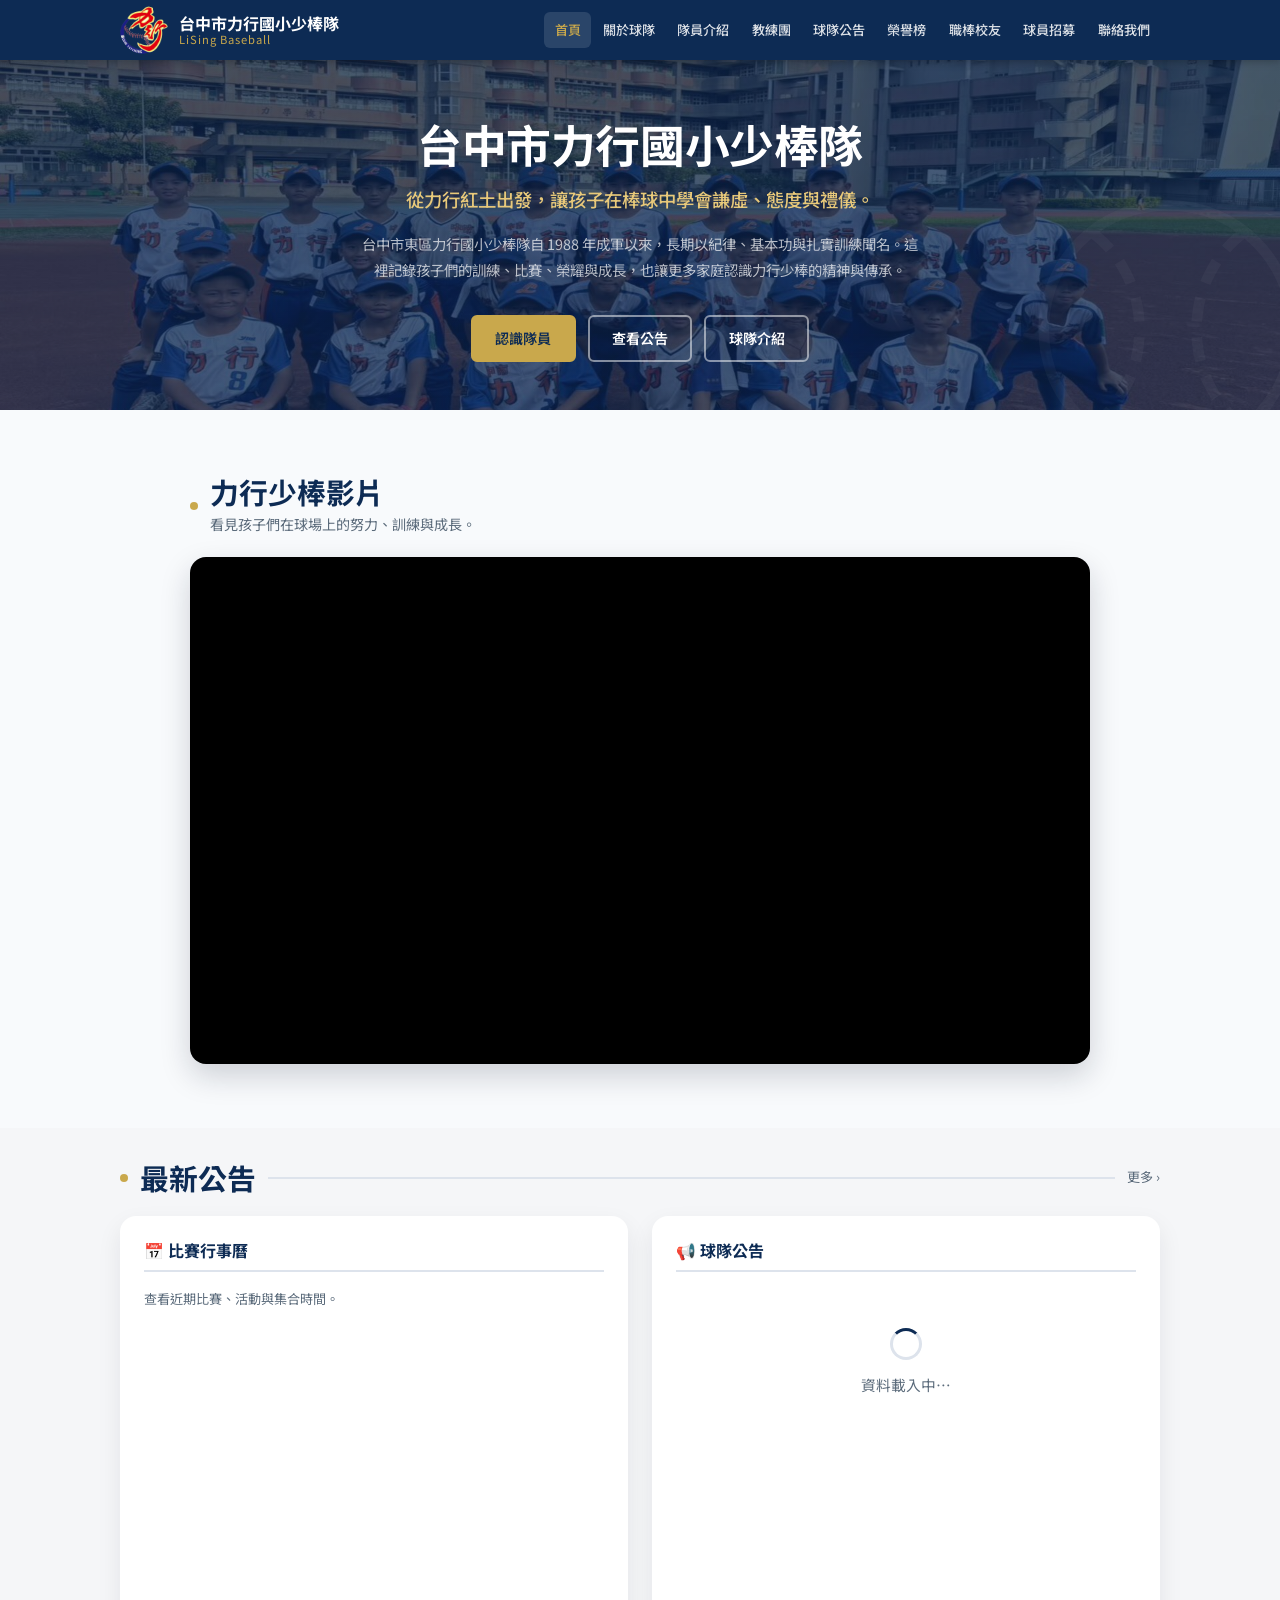
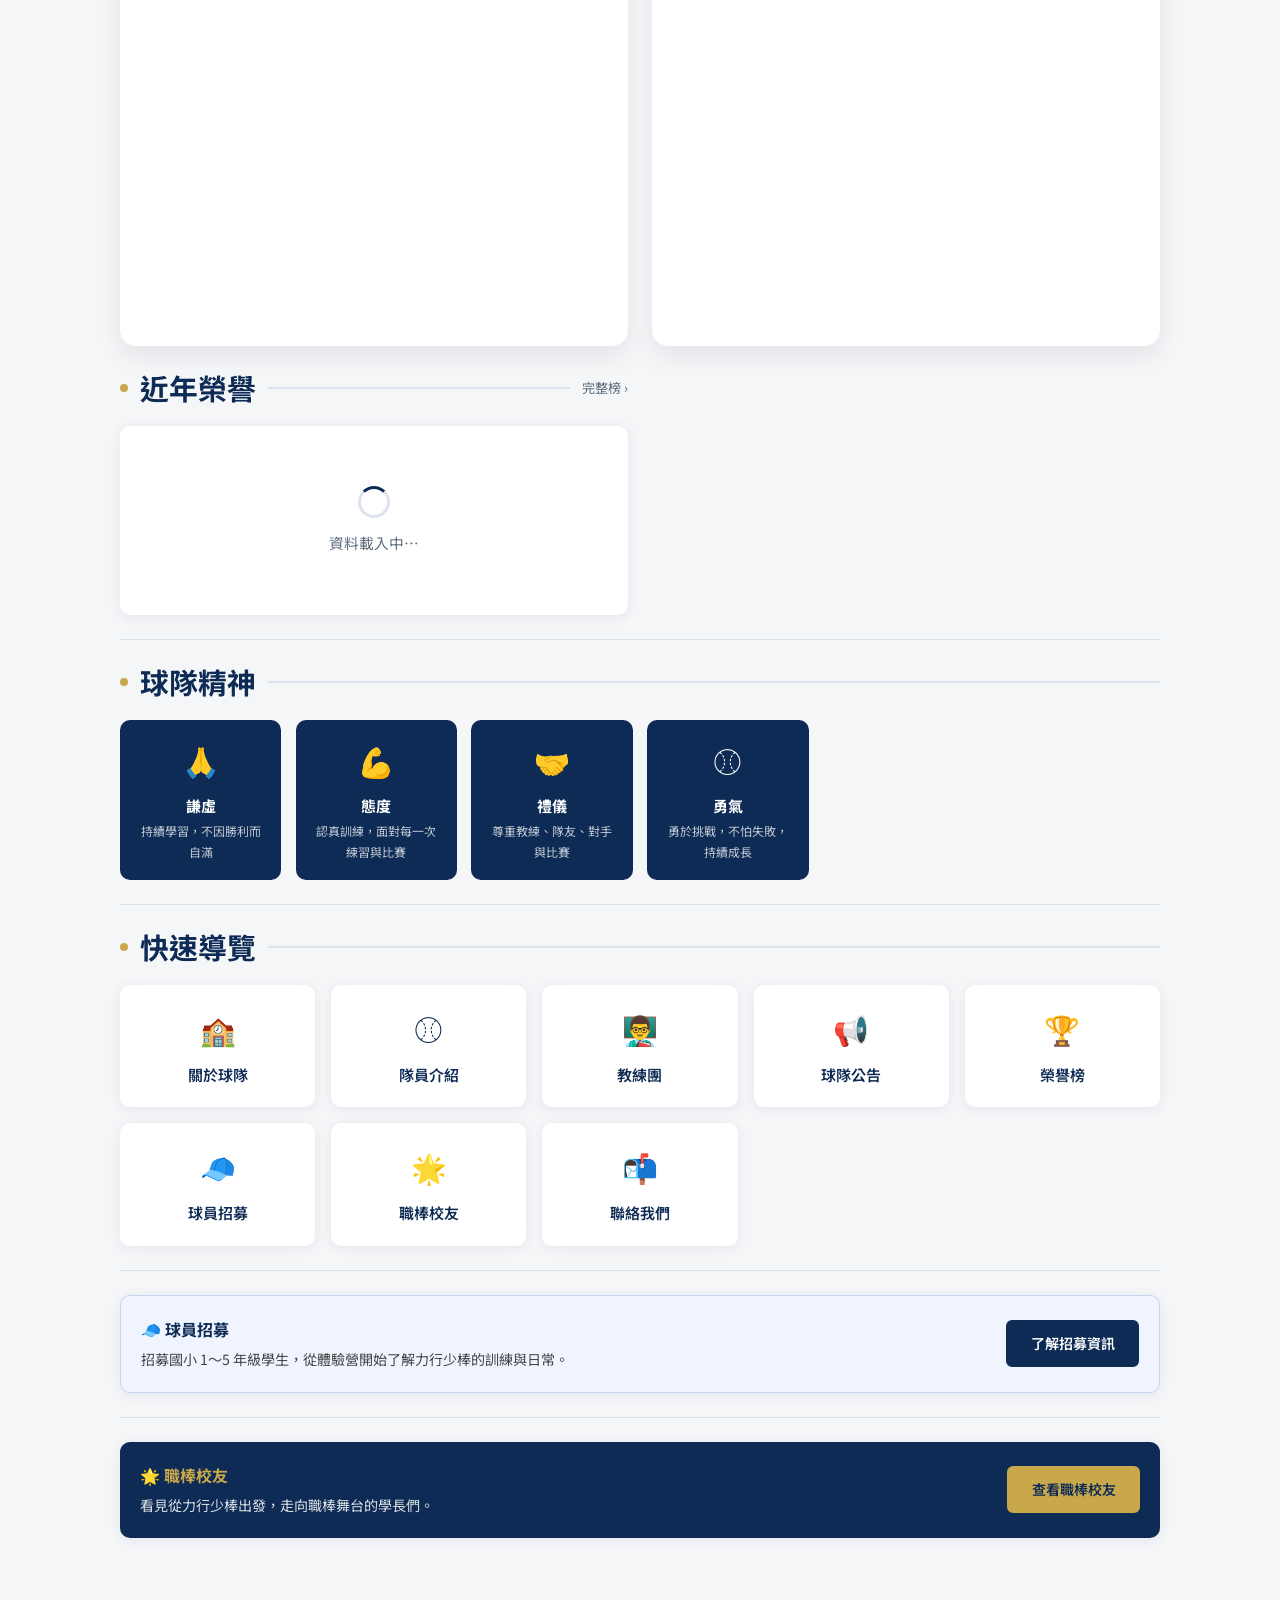
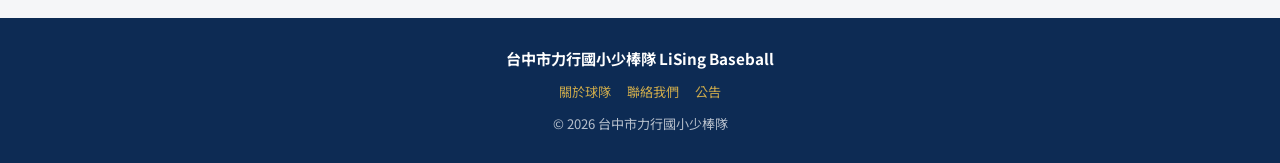
==== index.html @ a696380e "首頁賽程公告改為 Google Calendar 行事曆" ====
<!DOCTYPE html>
<html lang="zh-TW">
<head>
<meta charset="UTF-8">
<meta name="viewport" content="width=device-width, initial-scale=1.0">
<title>台中市力行國小少棒隊 LiSing Baseball</title>
<meta name="description" content="台中市東區力行國小少棒隊官方網站。自 1988 年成軍，長期以紀律、基本功與扎實訓練聞名。">
<link rel="stylesheet" href="css/style.css">
</head>
<body>

<header>
  <div class="header-inner">
    <a href="index.html" class="logo-wrap">
      <img src="assets/logo.png" alt="力行少棒 Logo">
      <div class="logo-text">台中市力行國小少棒隊<span>LiSing Baseball</span></div>
    </a>
    <nav>
      <a href="index.html">首頁</a><a href="about.html">關於球隊</a><a href="players.html">隊員介紹</a>
      <a href="coaches.html">教練團</a><a href="news.html">球隊公告</a>
      <a href="honors.html">榮譽榜</a><a href="alumni.html">職棒校友</a><a href="recruit.html">球員招募</a><a href="contact.html">聯絡我們</a>
    </nav>
    <button class="hamburger" id="hamburger" aria-label="選單">
      <span></span><span></span><span></span>
    </button>
  </div>
  <nav class="mobile-nav" id="mobile-nav">
    <a href="index.html">首頁</a><a href="about.html">關於球隊</a><a href="players.html">隊員介紹</a>
    <a href="coaches.html">教練團</a><a href="news.html">球隊公告</a>
    <a href="honors.html">榮譽榜</a><a href="alumni.html">職棒校友</a><a href="recruit.html">球員招募</a><a href="contact.html">聯絡我們</a>
  </nav>
</header>

<!-- HERO -->
<section class="hero">
  <h1>台中市力行國小少棒隊</h1>
  <p class="tagline">從力行紅土出發，讓孩子在棒球中學會謙虛、態度與禮儀。</p>
  <p class="sub">台中市東區力行國小少棒隊自 1988 年成軍以來，長期以紀律、基本功與扎實訓練聞名。這裡記錄孩子們的訓練、比賽、榮耀與成長，也讓更多家庭認識力行少棒的精神與傳承。</p>
  <div class="hero-btns">
    <a href="players.html" class="btn btn-primary">認識隊員</a>
    <a href="news.html" class="btn btn-outline">查看公告</a>
    <a href="about.html" class="btn btn-outline">球隊介紹</a>
  </div>
</section>

<!-- 球隊影片 -->
<section class="video-section">
  <div class="video-wrapper">
    <div class="section-title" style="max-width:900px;margin:0 auto 1.25rem;">
      <div class="section-title-dot"></div>
      <div>
        <h2 style="color:var(--navy);">力行少棒影片</h2>
        <p style="font-size:0.88rem;color:var(--text-muted);margin-top:0.2rem;">看見孩子們在球場上的努力、訓練與成長。</p>
      </div>
    </div>
    <div class="video-frame">
      <iframe
        src="https://www.youtube.com/embed/ApbaGmMCc_M"
        title="力行少棒影片"
        allow="accelerometer; autoplay; clipboard-write; encrypted-media; gyroscope; picture-in-picture; web-share"
        allowfullscreen>
      </iframe>
    </div>
  </div>
</section>

<main>
  <div class="home-grid">

    <!-- 最新公告（分欄） -->
    <div style="grid-column:1/-1;">
      <div class="section-title">
        <div class="section-title-dot"></div>
        <h2>最新公告</h2>
        <div class="section-title-bar"></div>
        <a href="news.html" style="font-size:0.82rem;color:var(--text-muted);white-space:nowrap;">更多 &rsaquo;</a>
      </div>
      <div class="news-home-grid">
        <div class="news-home-column calendar-card">
          <h3>📅 比賽行事曆</h3>
          <p style="font-size:0.82rem;color:var(--text-muted);margin-bottom:12px;">查看近期比賽、活動與集合時間。</p>
          <iframe
            src="https://calendar.google.com/calendar/embed?src=b917db171a5370f91e1ec6ea84b45210d67f5a49c2493a086c563836a16a0e25%40group.calendar.google.com&ctz=Asia%2FTaipei"
            style="width:100%;min-height:600px;border:0;display:block;border-radius:8px;"
            frameborder="0"
            scrolling="no"
            title="力行少棒比賽行事曆">
          </iframe>
        </div>
        <div class="news-home-column">
          <h3>📢 球隊公告</h3>
          <div id="home-news-general">
            <div class="loading-box"><div class="spinner"></div>資料載入中…</div>
          </div>
        </div>
      </div>
    </div>

    <!-- 榮譽榜 -->
    <div>
      <div class="section-title">
        <div class="section-title-dot"></div>
        <h2>近年榮譽</h2>
        <div class="section-title-bar"></div>
        <a href="honors.html" style="font-size:0.82rem;color:var(--text-muted);white-space:nowrap;">完整榜 &rsaquo;</a>
      </div>
      <div class="card" id="home-honors">
        <div class="loading-box"><div class="spinner"></div>資料載入中…</div>
      </div>
    </div>

  </div>

  <!-- 球隊精神 -->
  <hr class="divider">
  <div class="section-title mt-2">
    <div class="section-title-dot"></div>
    <h2>球隊精神</h2>
    <div class="section-title-bar"></div>
  </div>
  <div class="spirit-grid mt-2">
    <div class="spirit-item">
      <div class="spirit-icon">🙏</div>
      <div class="spirit-label">謙虛</div>
      <div class="spirit-desc">持續學習，不因勝利而自滿</div>
    </div>
    <div class="spirit-item">
      <div class="spirit-icon">💪</div>
      <div class="spirit-label">態度</div>
      <div class="spirit-desc">認真訓練，面對每一次練習與比賽</div>
    </div>
    <div class="spirit-item">
      <div class="spirit-icon">🤝</div>
      <div class="spirit-label">禮儀</div>
      <div class="spirit-desc">尊重教練、隊友、對手與比賽</div>
    </div>
    <div class="spirit-item">
      <div class="spirit-icon">⚾</div>
      <div class="spirit-label">勇氣</div>
      <div class="spirit-desc">勇於挑戰，不怕失敗，持續成長</div>
    </div>
  </div>

  <!-- 快速導覽 -->
  <hr class="divider">
  <div class="section-title mt-2">
    <div class="section-title-dot"></div>
    <h2>快速導覽</h2>
    <div class="section-title-bar"></div>
  </div>
  <div class="grid-4 mt-2">
    <a href="about.html" class="card text-center" style="color:var(--navy);">
      <div style="font-size:1.8rem;margin-bottom:0.5rem;">🏫</div>
      <div style="font-weight:600;">關於球隊</div>
    </a>
    <a href="players.html" class="card text-center" style="color:var(--navy);">
      <div style="font-size:1.8rem;margin-bottom:0.5rem;">⚾</div>
      <div style="font-weight:600;">隊員介紹</div>
    </a>
    <a href="coaches.html" class="card text-center" style="color:var(--navy);">
      <div style="font-size:1.8rem;margin-bottom:0.5rem;">👨‍🏫</div>
      <div style="font-weight:600;">教練團</div>
    </a>
    <a href="news.html" class="card text-center" style="color:var(--navy);">
      <div style="font-size:1.8rem;margin-bottom:0.5rem;">📢</div>
      <div style="font-weight:600;">球隊公告</div>
    </a>
    <a href="honors.html" class="card text-center" style="color:var(--navy);">
      <div style="font-size:1.8rem;margin-bottom:0.5rem;">🏆</div>
      <div style="font-weight:600;">榮譽榜</div>
    </a>
    <a href="recruit.html" class="card text-center" style="color:var(--navy);">
      <div style="font-size:1.8rem;margin-bottom:0.5rem;">🧢</div>
      <div style="font-weight:600;">球員招募</div>
    </a>
    <a href="alumni.html" class="card text-center" style="color:var(--navy);">
      <div style="font-size:1.8rem;margin-bottom:0.5rem;">🌟</div>
      <div style="font-weight:600;">職棒校友</div>
    </a>
    <a href="contact.html" class="card text-center" style="color:var(--navy);">
      <div style="font-size:1.8rem;margin-bottom:0.5rem;">📬</div>
      <div style="font-weight:600;">聯絡我們</div>
    </a>
  </div>

  <!-- 球員招募入口 -->
  <hr class="divider">
  <div class="card mt-2" style="background:#f0f4ff;border:1px solid #c7d4f0;">
    <div style="display:flex;align-items:center;justify-content:space-between;flex-wrap:wrap;gap:1rem;">
      <div>
        <div style="color:var(--navy);font-weight:700;font-size:1rem;margin-bottom:0.3rem;">🧢 球員招募</div>
        <p style="color:#444;font-size:0.88rem;line-height:1.7;">招募國小 1～5 年級學生，從體驗營開始了解力行少棒的訓練與日常。</p>
      </div>
      <a href="recruit.html" class="btn btn-navy" style="white-space:nowrap;">了解招募資訊</a>
    </div>
  </div>

  <!-- 職棒校友入口 -->
  <hr class="divider">
  <div class="card mt-2" style="background:var(--navy);color:white;">
    <div style="display:flex;align-items:center;justify-content:space-between;flex-wrap:wrap;gap:1rem;">
      <div>
        <div style="color:var(--gold);font-weight:700;font-size:1rem;margin-bottom:0.3rem;">🌟 職棒校友</div>
        <p style="color:rgba(255,255,255,0.85);font-size:0.88rem;line-height:1.7;">看見從力行少棒出發，走向職棒舞台的學長們。</p>
      </div>
      <a href="alumni.html" class="btn btn-primary" style="white-space:nowrap;">查看職棒校友</a>
    </div>
  </div>
</main>

<footer>
  <div class="footer-name">台中市力行國小少棒隊 LiSing Baseball</div>
  <div class="footer-links">
    <a href="about.html">關於球隊</a>
    <a href="contact.html">聯絡我們</a>
    <a href="news.html">公告</a>
  </div>
  <div>© 2026 台中市力行國小少棒隊</div>
</footer>

<script src="js/config.js"></script>
<script src="js/sheets.js"></script>
<script src="js/main.js"></script>
<script>
(async () => {
  // 公告（分賽程 / 球隊兩類）
  const scheduleEl = document.getElementById('home-news-schedule');
  const generalEl  = document.getElementById('home-news-general');
  const SCHEDULE_CATS = ['賽程公告', '賽程預告', '賽事公告', '比賽公告'];

  const newsData = await fetchSheet('news');

  function renderNewsList(el, items, emptyMsg) {
    if (!items.length) { showEmpty(el, emptyMsg); return; }
    const sorted = items
      .sort((a,b) => (b.pinned==='true'?1:-1) - (a.pinned==='true'?1:-1) || b.date.localeCompare(a.date))
      .slice(0, 5);
    // 安全 DOM 渲染
    el.innerHTML = '';
    sorted.forEach(n => {
      const item = document.createElement('div');
      item.className = 'news-item';
      const meta = document.createElement('div');
      meta.style.cssText = 'display:flex;gap:0.5rem;align-items:center;flex-wrap:wrap;';
      if (n.pinned === 'true') {
        const pin = document.createElement('span');
        pin.className = 'badge badge-pinned'; pin.textContent = '置頂';
        meta.appendChild(pin);
      }
      if (n.category) {
        const cat = document.createElement('span');
        cat.className = 'badge badge-gray'; cat.textContent = n.category;
        meta.appendChild(cat);
      }
      const dt = document.createElement('span');
      dt.className = 'news-item-date'; dt.textContent = formatDate(n.date);
      meta.appendChild(dt);
      const link = document.createElement('a');
      link.href = 'news.html'; link.className = 'news-item-title';
      link.textContent = n.title || '（未填標題）';
      item.appendChild(meta);
      item.appendChild(link);
      el.appendChild(item);
    });
  }

  if (newsData === null) {
    showPending(scheduleEl, '賽程公告');
    showPending(generalEl,  '球隊公告');
  } else {
    const schedule = newsData.filter(n => SCHEDULE_CATS.includes((n.category || '').trim()));
    const general  = newsData.filter(n => !SCHEDULE_CATS.includes((n.category || '').trim()));
    renderNewsList(scheduleEl, schedule, '目前尚無賽程公告。');
    renderNewsList(generalEl,  general,  '目前尚無球隊公告。');
  }

  // 榮譽
  const honorsEl = document.getElementById('home-honors');
  const honorsData = await fetchSheet('honors');
  if (honorsData === null) { showPending(honorsEl, '榮譽榜'); }
  else if (!honorsData.length) { showEmpty(honorsEl, '榮譽整理中。'); }
  else {
    const recent = honorsData.sort((a,b) => b.year.localeCompare(a.year)).slice(0, 5);
    honorsEl.innerHTML = recent.map(h => `
      <div class="news-item">
        <span class="badge badge-navy">${h.year}</span>
        <div class="news-item-title" style="color:var(--red);">${h.result} <span style="color:var(--text);font-weight:400;">— ${h.event}</span></div>
      </div>`).join('');
  }
})();
</script>
</body>
</html>
---- css/style.css ----
/* =============================================
   台中市力行國小少棒隊 - LiSing Baseball
   Style: Clean, Official, Mobile-First
   ============================================= */

@import url('https://fonts.googleapis.com/css2?family=Noto+Sans+TC:wght@400;500;700;900&family=Oswald:wght@400;600;700&display=swap');

:root {
  --navy: #0d2b54;
  --navy-light: #1a3f7a;
  --gold: #c9a84c;
  --gold-light: #e8c97a;
  --red: #c0392b;
  --white: #ffffff;
  --bg: #f5f6f8;
  --bg-card: #ffffff;
  --text: #1a1a2e;
  --text-muted: #5a6a7a;
  --border: #dde3ec;
  --shadow: 0 2px 12px rgba(13,43,84,0.08);
  --shadow-hover: 0 6px 24px rgba(13,43,84,0.15);
  --radius: 10px;
  --radius-sm: 6px;
  --transition: 0.22s ease;
}

*, *::before, *::after { box-sizing: border-box; margin: 0; padding: 0; }

html { scroll-behavior: smooth; }

body {
  font-family: 'Noto Sans TC', sans-serif;
  background: var(--bg);
  color: var(--text);
  line-height: 1.7;
  font-size: 15px;
}

/* ---- TYPOGRAPHY ---- */
h1, h2, h3 { line-height: 1.25; font-weight: 700; }
h1 { font-size: clamp(1.6rem, 4vw, 2.4rem); }
h2 { font-size: clamp(1.3rem, 3vw, 1.8rem); }
h3 { font-size: clamp(1.05rem, 2vw, 1.25rem); }
a { color: var(--navy); text-decoration: none; transition: color var(--transition); }
a:hover { color: var(--gold); }

/* ---- HEADER / NAV ---- */
header {
  background: var(--navy);
  position: sticky; top: 0; z-index: 100;
  box-shadow: 0 2px 8px rgba(0,0,0,0.25);
}

.header-inner {
  max-width: 1080px; margin: 0 auto;
  display: flex; align-items: center; justify-content: space-between;
  padding: 0 1.25rem; height: 60px;
}

.logo-wrap { display: flex; align-items: center; gap: 0.7rem; }
.logo-wrap img { width: 48px; height: 48px; border-radius: 50%; object-fit: cover; }
.logo-text { color: var(--white); font-weight: 700; font-size: 1rem; line-height: 1.2; }
.logo-text span { display: block; color: var(--gold); font-size: 0.7rem; font-weight: 400; letter-spacing: 0.08em; }

nav { display: flex; align-items: center; gap: 0.1rem; }
nav a {
  color: rgba(255,255,255,0.85);
  padding: 0.4rem 0.65rem;
  border-radius: var(--radius-sm);
  font-size: 0.82rem; font-weight: 500;
  transition: all var(--transition);
  white-space: nowrap;
}
nav a:hover, nav a.active {
  color: var(--white);
  background: rgba(255,255,255,0.12);
}
nav a.active { color: var(--gold); }

.hamburger {
  display: none; flex-direction: column; gap: 5px;
  background: none; border: none; cursor: pointer; padding: 4px;
}
.hamburger span { display: block; width: 24px; height: 2px; background: white; border-radius: 2px; transition: var(--transition); }

.mobile-nav {
  display: none; flex-direction: column;
  background: var(--navy-light);
  padding: 0.5rem 1rem 1rem;
}
.mobile-nav.open { display: flex; }
.mobile-nav a {
  color: rgba(255,255,255,0.9);
  padding: 0.65rem 0.5rem;
  border-bottom: 1px solid rgba(255,255,255,0.07);
  font-size: 0.92rem;
}
.mobile-nav a:last-child { border-bottom: none; }
.mobile-nav a:hover { color: var(--gold); }

/* ---- PAGE HERO ---- */
.page-hero {
  background: linear-gradient(135deg, var(--navy) 0%, var(--navy-light) 100%);
  color: white; padding: 2.5rem 1.25rem;
  text-align: center;
}
.page-hero h1 { margin-bottom: 0.4rem; }
.page-hero p { color: rgba(255,255,255,0.75); font-size: 0.92rem; }

/* ---- HERO (index) ---- */
.hero {
  background: linear-gradient(rgba(10,35,75,0.75), rgba(10,35,75,0.75)), url('../assets/home-bg.jpg') center/cover no-repeat;
  color: white;
  padding: 3.5rem 1.25rem 3rem;
  text-align: center;
  position: relative; overflow: hidden;
}
.hero::before {
  content: '⚾';
  position: absolute; font-size: 18rem; opacity: 0.03;
  right: -2rem; bottom: -3rem; line-height: 1;
  pointer-events: none;
}
.hero h1 { font-size: clamp(1.6rem, 5vw, 2.8rem); margin-bottom: 0.75rem; letter-spacing: -0.01em; }
.hero .tagline { font-size: clamp(0.95rem, 2.5vw, 1.15rem); color: var(--gold-light); margin-bottom: 1rem; font-weight: 500; }
.hero .sub { color: rgba(255,255,255,0.7); font-size: 0.9rem; max-width: 560px; margin: 0 auto 2rem; line-height: 1.8; }

.hero-btns { display: flex; flex-wrap: wrap; gap: 0.75rem; justify-content: center; }

/* ---- BUTTONS ---- */
.btn {
  display: inline-block;
  padding: 0.6rem 1.4rem;
  border-radius: var(--radius-sm);
  font-size: 0.88rem; font-weight: 600;
  transition: all var(--transition);
  cursor: pointer; border: 2px solid transparent;
}
.btn-primary { background: var(--gold); color: var(--navy); border-color: var(--gold); }
.btn-primary:hover { background: var(--gold-light); color: var(--navy); border-color: var(--gold-light); transform: translateY(-1px); }
.btn-outline { background: transparent; color: white; border-color: rgba(255,255,255,0.5); }
.btn-outline:hover { background: rgba(255,255,255,0.1); border-color: white; }
.btn-navy { background: var(--navy); color: white; border-color: var(--navy); }
.btn-navy:hover { background: var(--navy-light); border-color: var(--navy-light); transform: translateY(-1px); }

/* ---- MAIN LAYOUT ---- */
main { max-width: 1080px; margin: 0 auto; padding: 2rem 1.25rem 3rem; }

/* ---- SECTION TITLE ---- */
.section-title {
  display: flex; align-items: center; gap: 0.75rem;
  margin-bottom: 1.25rem;
}
.section-title h2 { color: var(--navy); }
.section-title-bar { flex: 1; height: 2px; background: var(--border); }
.section-title-dot { width: 8px; height: 8px; border-radius: 50%; background: var(--gold); flex-shrink: 0; }

/* ---- CARDS ---- */
.card {
  background: var(--bg-card);
  border-radius: var(--radius);
  box-shadow: var(--shadow);
  padding: 1.25rem;
  transition: box-shadow var(--transition), transform var(--transition);
}
.card:hover { box-shadow: var(--shadow-hover); transform: translateY(-2px); }

/* ---- GRID ---- */
.grid-2 { display: grid; grid-template-columns: repeat(auto-fill, minmax(280px, 1fr)); gap: 1.1rem; }
.grid-3 { display: grid; grid-template-columns: repeat(auto-fill, minmax(220px, 1fr)); gap: 1.1rem; }
.grid-4 { display: grid; grid-template-columns: repeat(auto-fill, minmax(180px, 1fr)); gap: 1rem; }

/* ---- BADGE ---- */
.badge {
  display: inline-block; padding: 0.2rem 0.6rem;
  border-radius: 20px; font-size: 0.72rem; font-weight: 600; letter-spacing: 0.04em;
}
.badge-navy { background: var(--navy); color: white; }
.badge-gold { background: var(--gold); color: var(--navy); }
.badge-red { background: var(--red); color: white; }
.badge-gray { background: #eef0f4; color: var(--text-muted); }
.badge-pinned { background: var(--red); color: white; }

/* ---- TABLE ---- */
.table-wrap { overflow-x: auto; border-radius: var(--radius); box-shadow: var(--shadow); }
table { width: 100%; border-collapse: collapse; background: white; font-size: 0.88rem; }
th { background: var(--navy); color: white; padding: 0.7rem 1rem; text-align: left; font-weight: 600; font-size: 0.82rem; }
td { padding: 0.65rem 1rem; border-bottom: 1px solid var(--border); vertical-align: top; }
tr:last-child td { border-bottom: none; }
tr:hover td { background: #f8faff; }

/* ---- HOME SECTIONS ---- */
.home-grid { display: grid; grid-template-columns: 1fr; gap: 1.5rem; }
@media (min-width: 700px) { .home-grid { grid-template-columns: 1fr 1fr; } }

.news-item { padding: 0.8rem 0; border-bottom: 1px solid var(--border); }
.news-item:last-child { border-bottom: none; padding-bottom: 0; }
.news-item-date { font-size: 0.78rem; color: var(--text-muted); }
.news-item-title { font-weight: 600; color: var(--navy); margin: 0.15rem 0 0; font-size: 0.9rem; }
.news-item-title:hover { color: var(--gold); }

.calendar-item { display: flex; gap: 0.85rem; padding: 0.75rem 0; border-bottom: 1px solid var(--border); align-items: flex-start; }
.calendar-item:last-child { border-bottom: none; padding-bottom: 0; }
.cal-date-box { background: var(--navy); color: white; border-radius: var(--radius-sm); text-align: center; min-width: 48px; padding: 0.35rem 0.5rem; flex-shrink: 0; }
.cal-date-box .cal-month { font-size: 0.62rem; opacity: 0.8; }
.cal-date-box .cal-day { font-size: 1.3rem; font-weight: 700; line-height: 1; font-family: 'Oswald', sans-serif; }
.cal-info .cal-title { font-weight: 600; color: var(--navy); font-size: 0.9rem; }
.cal-info .cal-loc { font-size: 0.78rem; color: var(--text-muted); margin-top: 0.1rem; }

/* ---- PLAYER CARD ---- */
.player-card { text-align: center; }
.player-avatar {
  width: 90px; height: 90px; border-radius: 50%;
  margin: 0 auto 0.75rem;
  object-fit: cover;
  border: 3px solid var(--border);
  background: #eef2f8;
  display: flex; align-items: center; justify-content: center;
  font-size: 1.6rem; font-weight: 700; color: var(--navy);
  overflow: hidden;
}
.player-avatar img { width: 100%; height: 100%; object-fit: cover; border-radius: 50%; }
.player-number { display: inline-block; background: var(--navy); color: var(--gold); font-family: 'Oswald', sans-serif; font-size: 1.1rem; font-weight: 700; padding: 0.1rem 0.6rem; border-radius: 4px; margin-bottom: 0.4rem; }
.player-name { font-weight: 700; font-size: 1rem; color: var(--navy); }
.player-grade { font-size: 0.78rem; color: var(--text-muted); margin-top: 0.1rem; }

/* ---- COACH CARD ---- */
.coach-card { display: flex; flex-direction: column; gap: 1rem; align-items: flex-start; }
.coach-avatar {
  width: 100%; height: auto; border-radius: var(--radius-sm);
  object-fit: contain; flex-shrink: 0;
  background: #eef2f8; border: 2px solid var(--border);
  display: flex; align-items: center; justify-content: center;
  font-size: 1.4rem; color: var(--navy); font-weight: 700;
  overflow: hidden;
}
.coach-avatar img { width: 100%; height: auto; display: block; object-fit: unset; }
.coach-info .coach-name { font-weight: 700; color: var(--navy); font-size: 1rem; }
.coach-info .coach-title { color: var(--gold); font-weight: 600; font-size: 0.82rem; }
.coach-info .coach-license { font-size: 0.78rem; color: var(--text-muted); margin: 0.25rem 0; }
.coach-info .coach-intro { font-size: 0.85rem; color: #4b5563; line-height: 1.9; letter-spacing: 0.02em; white-space: pre-line; }

/* ---- HONOR ---- */
.honor-year-group { margin-bottom: 1.5rem; }
.honor-year-label { font-family: 'Oswald', sans-serif; font-size: 1.4rem; font-weight: 700; color: var(--navy); border-left: 4px solid var(--gold); padding-left: 0.75rem; margin-bottom: 0.75rem; }
.honor-item { padding: 0.6rem 0.75rem; border-bottom: 1px solid var(--border); }
.honor-item:last-child { border-bottom: none; }
.honor-event { font-weight: 600; color: var(--text); }
.honor-result { font-weight: 700; color: var(--red); font-size: 0.95rem; }
.honor-note { font-size: 0.78rem; color: var(--text-muted); }

/* ---- SPONSOR ---- */
.sponsor-card { text-align: center; }
.sponsor-logo { width: 80px; height: 80px; object-fit: contain; margin: 0 auto 0.75rem; display: block; }
.sponsor-logo-text { width: 80px; height: 80px; border-radius: var(--radius-sm); background: var(--navy); color: white; display: flex; align-items: center; justify-content: center; font-weight: 700; font-size: 1.5rem; margin: 0 auto 0.75rem; }
.sponsor-name { font-weight: 700; color: var(--navy); }
.sponsor-item { font-size: 0.82rem; color: var(--text-muted); }

/* ---- NEWS PAGE ---- */
.news-card { }
.news-card-header { display: flex; align-items: flex-start; gap: 0.75rem; margin-bottom: 0.6rem; flex-wrap: wrap; }
.news-card-date { font-size: 0.78rem; color: var(--text-muted); }
.news-card-title { font-weight: 700; font-size: 1rem; color: var(--navy); margin-bottom: 0.4rem; }
.news-card-content { font-size: 0.88rem; color: #444; line-height: 1.75; white-space: pre-wrap; }

/* ---- CONTACT ---- */
.contact-block { background: white; border-radius: var(--radius); box-shadow: var(--shadow); padding: 1.5rem; margin-bottom: 1.1rem; }
.contact-block h3 { color: var(--navy); margin-bottom: 0.75rem; display: flex; align-items: center; gap: 0.5rem; }
.contact-icon { width: 24px; height: 24px; background: var(--navy); border-radius: 50%; display: inline-flex; align-items: center; justify-content: center; color: white; font-size: 0.7rem; flex-shrink: 0; }
.contact-row { padding: 0.5rem 0; border-bottom: 1px solid var(--border); font-size: 0.9rem; }
.contact-row:last-child { border-bottom: none; }
.contact-label { font-weight: 600; color: var(--text-muted); font-size: 0.78rem; margin-bottom: 0.1rem; }
.contact-val { color: var(--text); }

/* ---- ABOUT ---- */
.about-section { margin-bottom: 2rem; }
.about-section h3 { color: var(--gold); margin-bottom: 0.5rem; font-size: 1rem; text-transform: uppercase; letter-spacing: 0.05em; }
.about-section h2 { color: var(--navy); margin-bottom: 0.75rem; }
.about-section p { color: #444; line-height: 1.9; font-size: 0.92rem; }

.spirit-grid { display: grid; grid-template-columns: repeat(auto-fill, minmax(160px, 1fr)); gap: 0.9rem; margin-top: 1rem; }
.spirit-item { background: var(--navy); color: white; border-radius: var(--radius); padding: 1.1rem; text-align: center; }
.spirit-item .spirit-icon { font-size: 1.8rem; margin-bottom: 0.4rem; }
.spirit-item .spirit-label { font-weight: 700; }
.spirit-item .spirit-desc { font-size: 0.75rem; opacity: 0.75; margin-top: 0.2rem; }

/* ---- FOOTER ---- */
footer {
  background: var(--navy);
  color: rgba(255,255,255,0.7);
  padding: 1.75rem 1.25rem;
  text-align: center;
  font-size: 0.82rem;
  margin-top: 2rem;
}
footer .footer-name { color: white; font-weight: 700; margin-bottom: 0.3rem; font-size: 0.95rem; }
footer a { color: var(--gold); }
footer .footer-links { display: flex; gap: 1rem; justify-content: center; flex-wrap: wrap; margin: 0.6rem 0; }

/* ---- LOADING / EMPTY ---- */
.loading-box, .empty-box {
  text-align: center; padding: 2.5rem 1rem;
  color: var(--text-muted); font-size: 0.92rem;
}
.loading-box .spinner {
  width: 32px; height: 32px;
  border: 3px solid var(--border); border-top-color: var(--navy);
  border-radius: 50%; animation: spin 0.8s linear infinite;
  margin: 0 auto 0.75rem;
}
@keyframes spin { to { transform: rotate(360deg); } }

/* ---- UTILITY ---- */
.mt-1 { margin-top: 0.5rem; }
.mt-2 { margin-top: 1rem; }
.mt-3 { margin-top: 1.5rem; }
.mb-2 { margin-bottom: 1rem; }
.text-muted { color: var(--text-muted); }
.text-center { text-align: center; }
.divider { border: none; border-top: 1px solid var(--border); margin: 1.5rem 0; }

/* ---- RESPONSIVE ---- */
@media (max-width: 700px) {
  nav { display: none; }
  .hamburger { display: flex; }
  .hero { padding: 2.5rem 1rem 2rem; }
  main { padding: 1.5rem 1rem 2.5rem; }
  .coach-card { flex-direction: column; }
  table { font-size: 0.82rem; }
  th, td { padding: 0.55rem 0.65rem; }
}

@media (min-width: 701px) {
  .home-grid { grid-template-columns: 1fr 1fr; }
}

/* ---- VIDEO SECTION ---- */
.video-section { padding: 64px 20px; background: #f8fafc; }
.video-wrapper { max-width: 900px; margin: 0 auto; }
.video-frame { position: relative; width: 100%; padding-bottom: 56.25%; height: 0; overflow: hidden; border-radius: 16px; box-shadow: 0 12px 30px rgba(15,23,42,0.18); background: #000; }
.video-frame iframe { position: absolute; top: 0; left: 0; width: 100%; height: 100%; border: 0; }
@media (max-width: 768px) {
  .video-section { padding: 40px 16px; }
  .video-frame { border-radius: 12px; }
}

/* ---- NEWS IMAGES ---- */
.news-images { margin-top: 16px; display: grid; gap: 16px; }
.news-images.multi { grid-template-columns: 1fr; }
.news-image { width: 100%; max-width: 100%; border-radius: 14px; box-shadow: 0 10px 24px rgba(15,23,42,0.16); display: block; height: auto; }
@media (min-width: 768px) { .news-images.multi { grid-template-columns: repeat(2, minmax(0, 1fr)); } }

/* ---- ALUMNI PAGE ---- */
.alumni-intro-card { background: var(--navy); color: white; border-radius: var(--radius); padding: 1.25rem 1.5rem; margin-bottom: 2rem; }
.alumni-intro-card p { font-size: 0.9rem; line-height: 1.85; color: rgba(255,255,255,0.88); }
.alumni-legend { margin-top: 0.85rem; display: flex; gap: 1rem; flex-wrap: wrap; }

.alumni-group { margin-bottom: 2rem; }
.alumni-year-label {
  font-family: 'Oswald', sans-serif;
  font-size: 1.2rem; font-weight: 700;
  color: var(--navy);
  border-left: 4px solid var(--gold);
  padding: 0.2rem 0 0.2rem 0.85rem;
  margin-bottom: 0.85rem;
  letter-spacing: 0.02em;
}

.alumni-table-wrap { overflow-x: auto; border-radius: var(--radius); box-shadow: var(--shadow); -webkit-overflow-scrolling: touch; }
.alumni-table { width: 100%; border-collapse: collapse; background: white; font-size: 0.88rem; min-width: 560px; }
.alumni-table th { background: var(--navy); color: white; padding: 0.75rem 0.9rem; text-align: left; font-weight: 600; font-size: 0.8rem; white-space: nowrap; }
.alumni-table td { padding: 0.7rem 0.9rem; border-bottom: 1px solid var(--border); vertical-align: middle; }
.alumni-table tr:last-child td { border-bottom: none; }
.alumni-table tr:hover td { background: #f8faff; }
.alumni-note { color: #9ca3af; font-size: 0.78rem; }

.alumni-badge {
  display: inline-block;
  padding: 0.2rem 0.6rem;
  border-radius: 20px;
  font-size: 0.72rem; font-weight: 600;
  white-space: nowrap;
}
.alumni-badge.active  { background: #d1fae5; color: #065f46; }
.alumni-badge.retired { background: #f1f3f5; color: #6b7280; }

.alumni-footer-note { font-size: 0.78rem; color: var(--text-muted); margin-top: 1.5rem; text-align: center; }

/* ---- FORM EMBED ---- */
.form-embed { max-width: 900px; margin: 24px auto 0; border-radius: 16px; overflow: hidden; background: #f8fafc; border: 1px solid #e5e7eb; }
.form-embed iframe { width: 100%; min-height: 1788px; border: 0; display: block; }
@media (max-width: 768px) { .form-embed { border-radius: 12px; margin-top: 20px; } }

/* ---- NEWS HOME TWO-COLUMN ---- */
.news-home-grid { display: grid; grid-template-columns: repeat(2, minmax(0, 1fr)); gap: 24px; }
.news-home-column { background: #ffffff; border-radius: 16px; padding: 24px; box-shadow: 0 10px 24px rgba(15,23,42,0.08); }
.news-home-column h3 { color: #0d2b54; font-size: 1rem; margin-bottom: 16px; padding-bottom: 10px; border-bottom: 2px solid var(--border); }
@media (max-width: 768px) { .news-home-grid { grid-template-columns: 1fr; } }
/* ---- CALENDAR CARD ---- */
.calendar-card { overflow: hidden; }
.calendar-card iframe { width: 100%; min-height: 600px; border: 0; display: block; }
@media (max-width: 768px) { .calendar-card iframe { min-height: 520px; } }
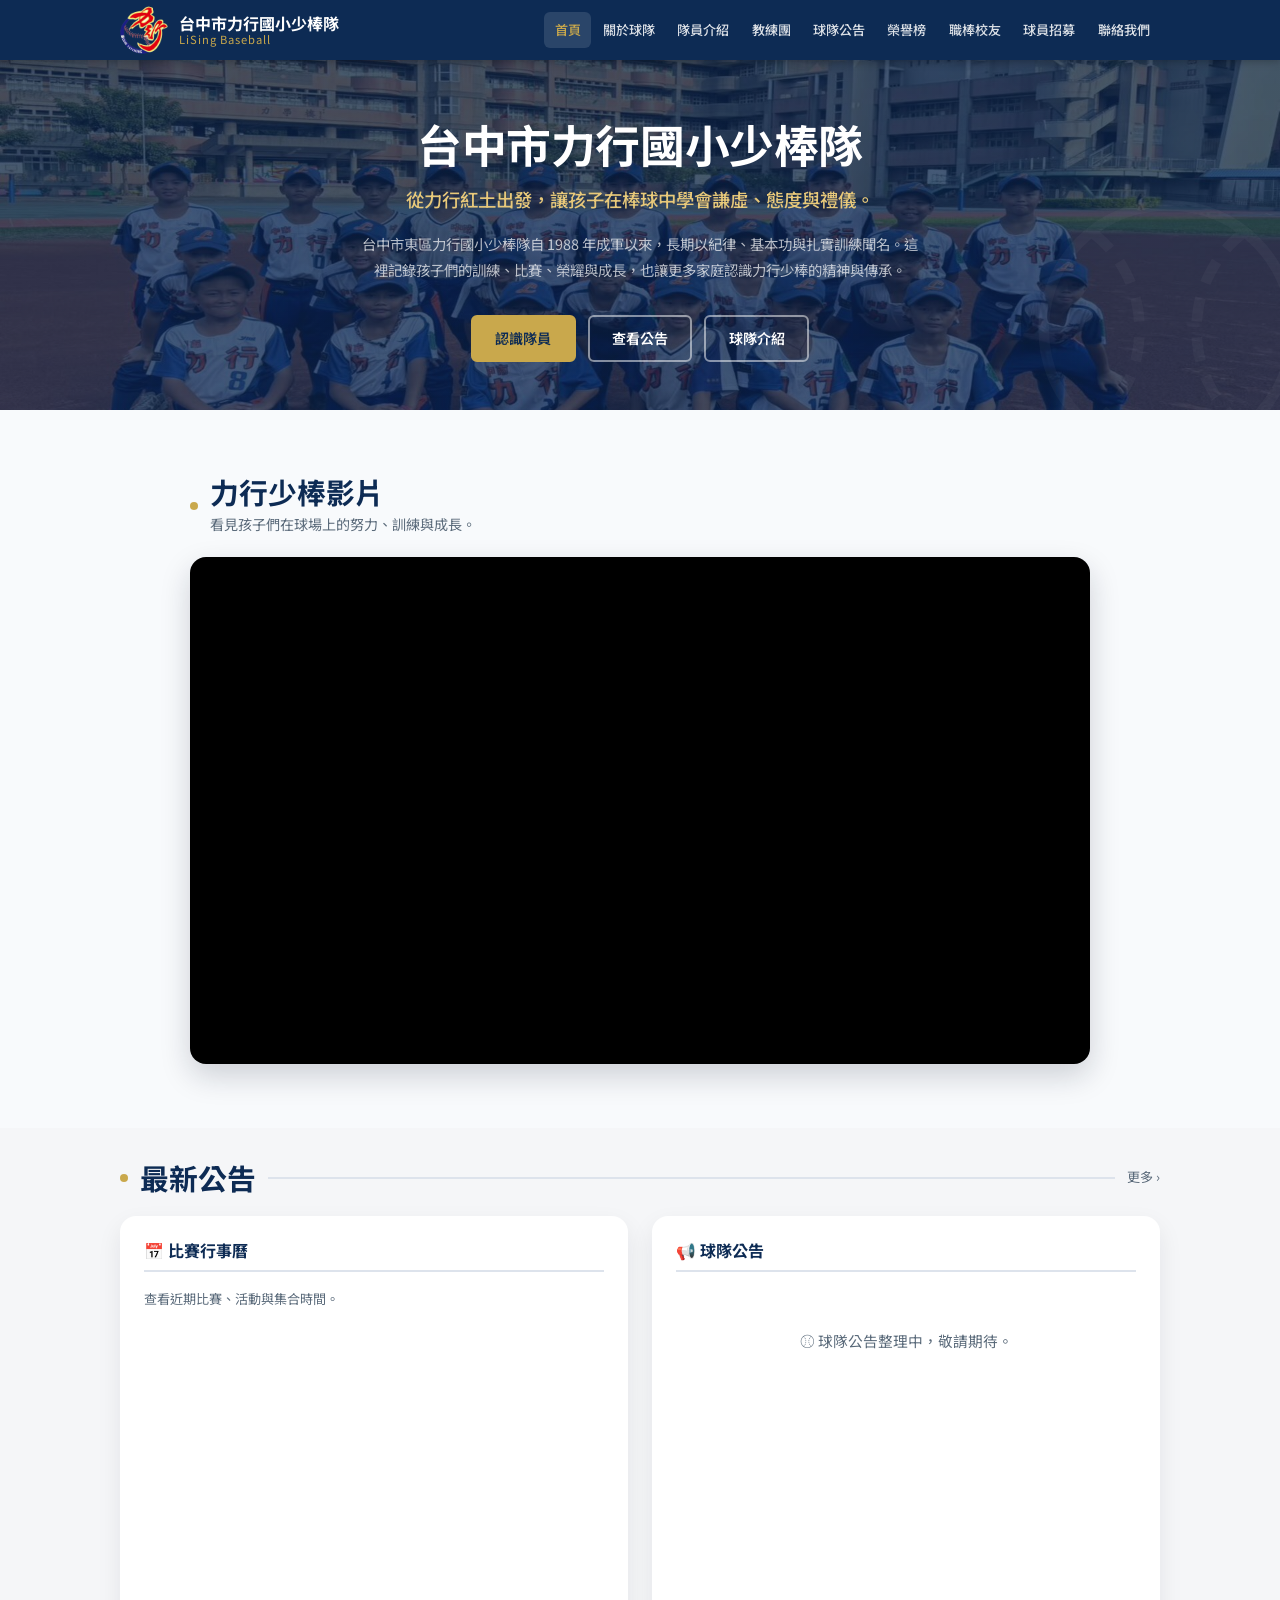
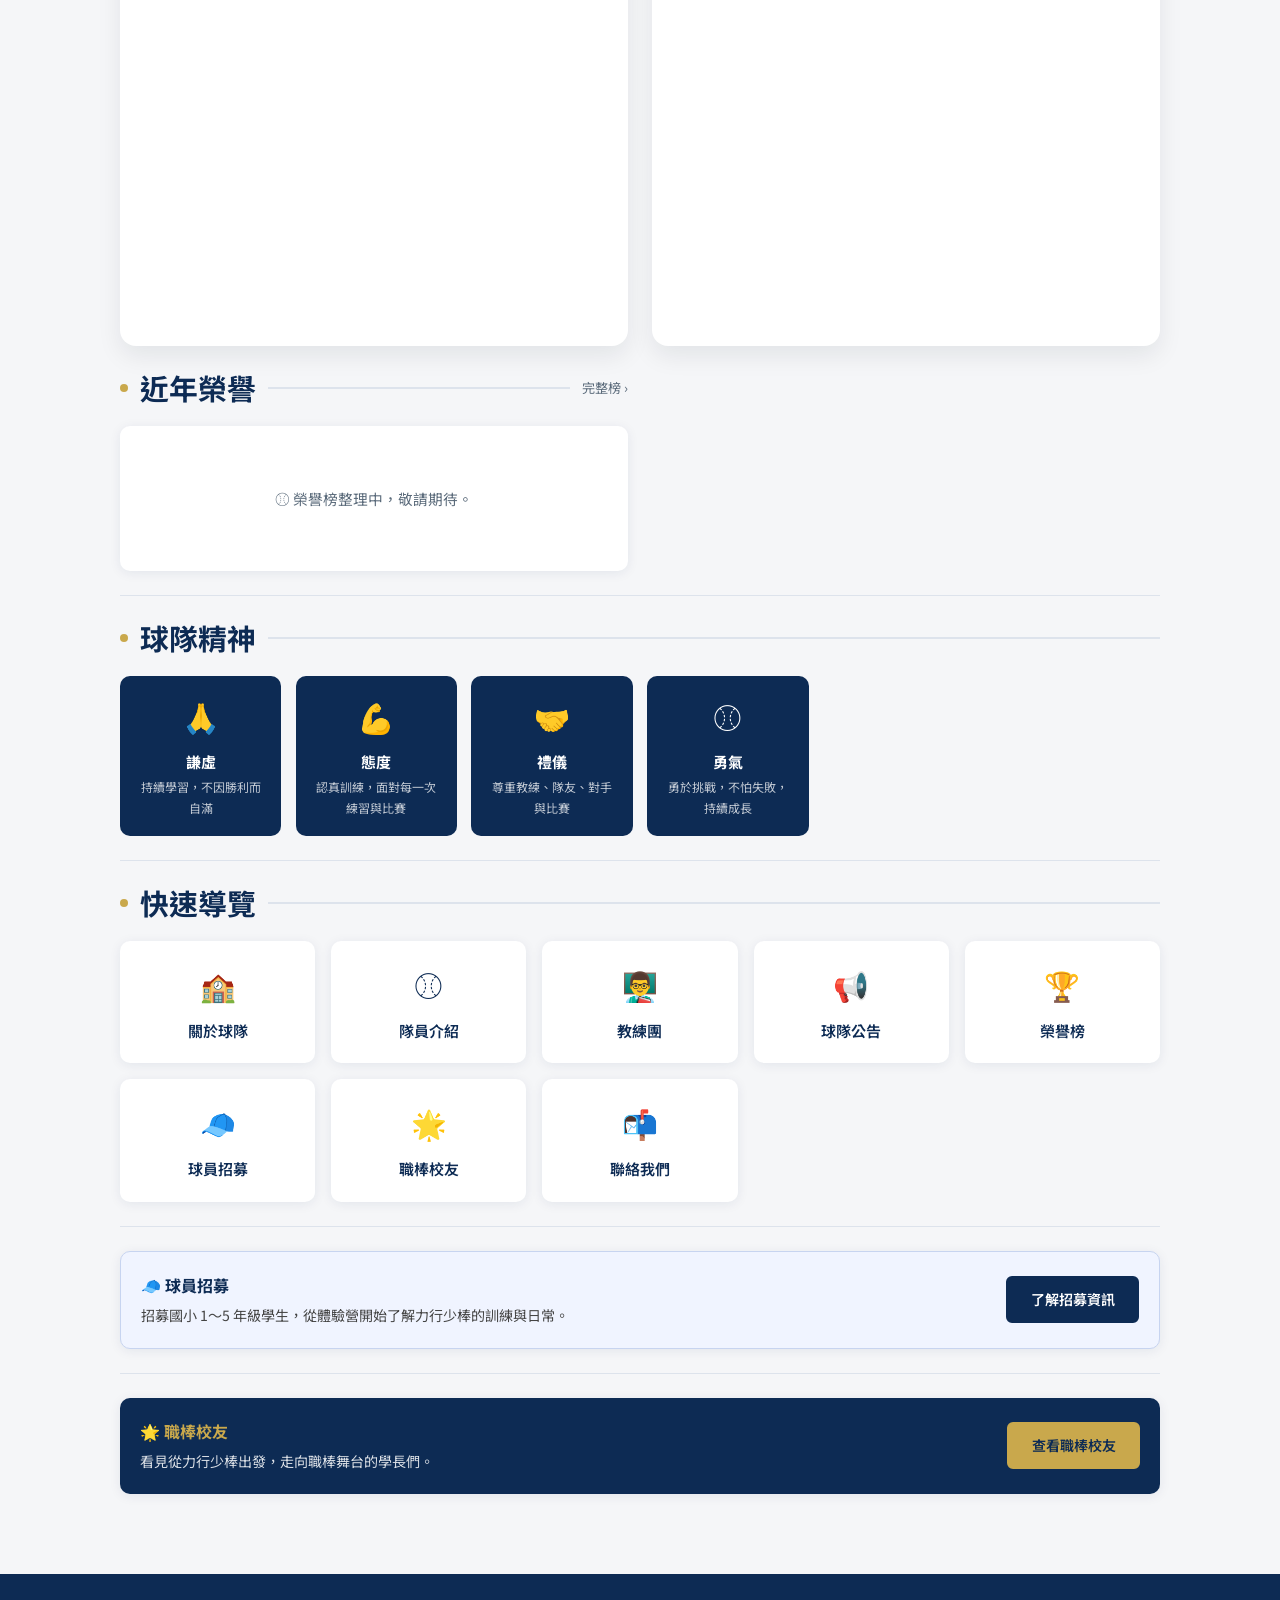
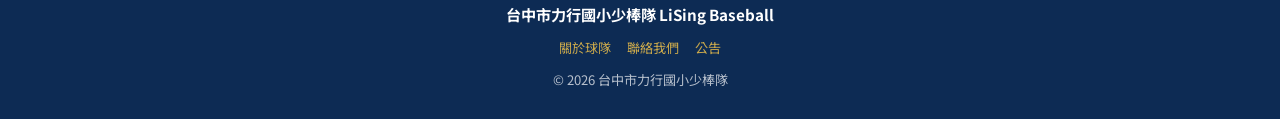
==== commit 5ff43fc5: "修正首頁JS：移除已不存在的scheduleEl，球隊公告與榮譽榜正常載入" ====
--- a/index.html
+++ b/index.html
@@ -81,7 +81,9 @@
           <p style="font-size:0.82rem;color:var(--text-muted);margin-bottom:12px;">查看近期比賽、活動與集合時間。</p>
           <iframe
             src="https://calendar.google.com/calendar/embed?src=b917db171a5370f91e1ec6ea84b45210d67f5a49c2493a086c563836a16a0e25%40group.calendar.google.com&ctz=Asia%2FTaipei"
-            style="width:100%;min-height:600px;border:0;display:block;border-radius:8px;"
+            style="border:0;width:100%;min-height:600px;display:block;"
+            width="800"
+            height="600"
             frameborder="0"
             scrolling="no"
             title="力行少棒比賽行事曆">
@@ -223,55 +225,45 @@
 <script src="js/main.js"></script>
 <script>
 (async () => {
-  // 公告（分賽程 / 球隊兩類）
-  const scheduleEl = document.getElementById('home-news-schedule');
-  const generalEl  = document.getElementById('home-news-general');
-  const SCHEDULE_CATS = ['賽程公告', '賽程預告', '賽事公告', '比賽公告'];
-
+  // 球隊公告
+  const generalEl = document.getElementById('home-news-general');
   const newsData = await fetchSheet('news');
 
-  function renderNewsList(el, items, emptyMsg) {
-    if (!items.length) { showEmpty(el, emptyMsg); return; }
-    const sorted = items
+  if (newsData === null) {
+    showPending(generalEl, '球隊公告');
+  } else {
+    const sorted = newsData
       .sort((a,b) => (b.pinned==='true'?1:-1) - (a.pinned==='true'?1:-1) || b.date.localeCompare(a.date))
       .slice(0, 5);
-    // 安全 DOM 渲染
-    el.innerHTML = '';
-    sorted.forEach(n => {
-      const item = document.createElement('div');
-      item.className = 'news-item';
-      const meta = document.createElement('div');
-      meta.style.cssText = 'display:flex;gap:0.5rem;align-items:center;flex-wrap:wrap;';
-      if (n.pinned === 'true') {
-        const pin = document.createElement('span');
-        pin.className = 'badge badge-pinned'; pin.textContent = '置頂';
-        meta.appendChild(pin);
-      }
-      if (n.category) {
-        const cat = document.createElement('span');
-        cat.className = 'badge badge-gray'; cat.textContent = n.category;
-        meta.appendChild(cat);
-      }
-      const dt = document.createElement('span');
-      dt.className = 'news-item-date'; dt.textContent = formatDate(n.date);
-      meta.appendChild(dt);
-      const link = document.createElement('a');
-      link.href = 'news.html'; link.className = 'news-item-title';
-      link.textContent = n.title || '（未填標題）';
-      item.appendChild(meta);
-      item.appendChild(link);
-      el.appendChild(item);
-    });
-  }
-
-  if (newsData === null) {
-    showPending(scheduleEl, '賽程公告');
-    showPending(generalEl,  '球隊公告');
-  } else {
-    const schedule = newsData.filter(n => SCHEDULE_CATS.includes((n.category || '').trim()));
-    const general  = newsData.filter(n => !SCHEDULE_CATS.includes((n.category || '').trim()));
-    renderNewsList(scheduleEl, schedule, '目前尚無賽程公告。');
-    renderNewsList(generalEl,  general,  '目前尚無球隊公告。');
+    if (!sorted.length) { showEmpty(generalEl, '目前尚無公告。'); }
+    else {
+      generalEl.innerHTML = '';
+      sorted.forEach(n => {
+        const item = document.createElement('div');
+        item.className = 'news-item';
+        const meta = document.createElement('div');
+        meta.style.cssText = 'display:flex;gap:0.5rem;align-items:center;flex-wrap:wrap;';
+        if (n.pinned === 'true') {
+          const pin = document.createElement('span');
+          pin.className = 'badge badge-pinned'; pin.textContent = '置頂';
+          meta.appendChild(pin);
+        }
+        if (n.category) {
+          const cat = document.createElement('span');
+          cat.className = 'badge badge-gray'; cat.textContent = n.category;
+          meta.appendChild(cat);
+        }
+        const dt = document.createElement('span');
+        dt.className = 'news-item-date'; dt.textContent = formatDate(n.date);
+        meta.appendChild(dt);
+        const link = document.createElement('a');
+        link.href = 'news.html'; link.className = 'news-item-title';
+        link.textContent = n.title || '（未填標題）';
+        item.appendChild(meta);
+        item.appendChild(link);
+        generalEl.appendChild(item);
+      });
+    }
   }
 
   // 榮譽
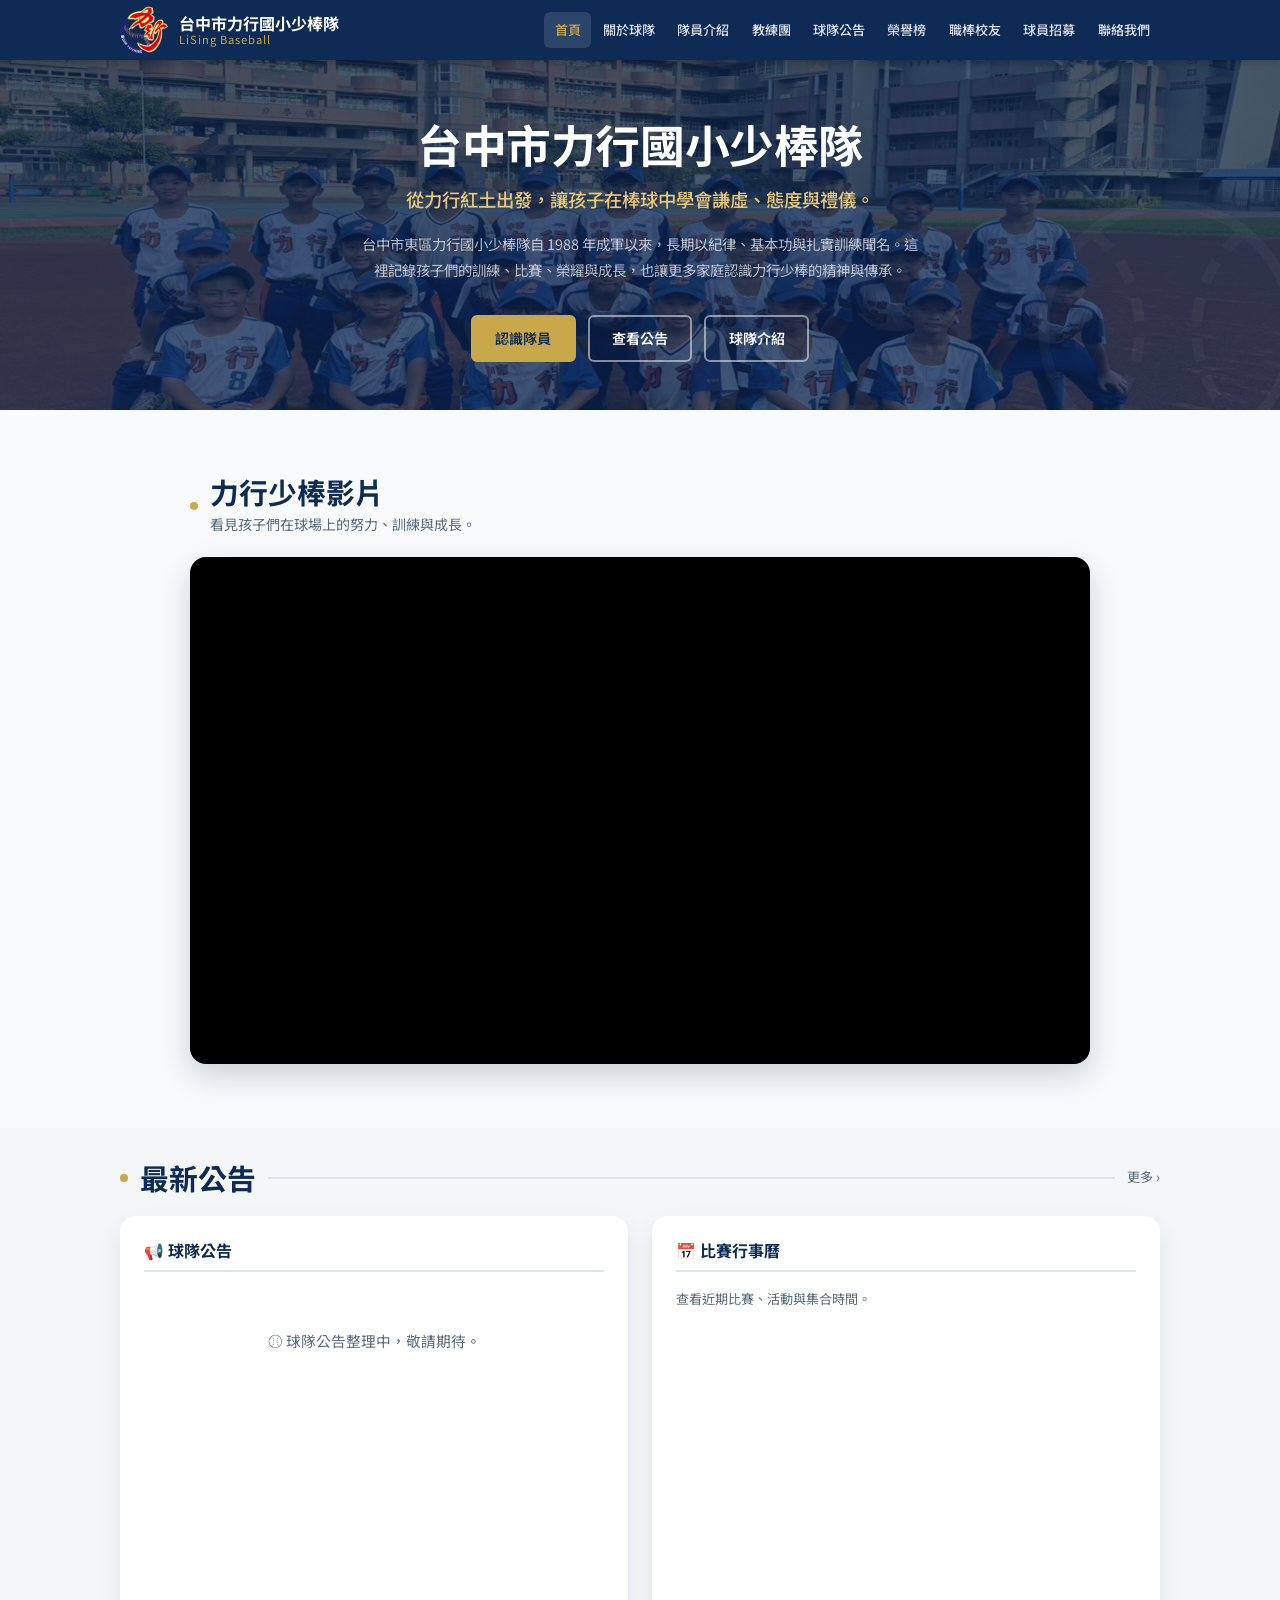
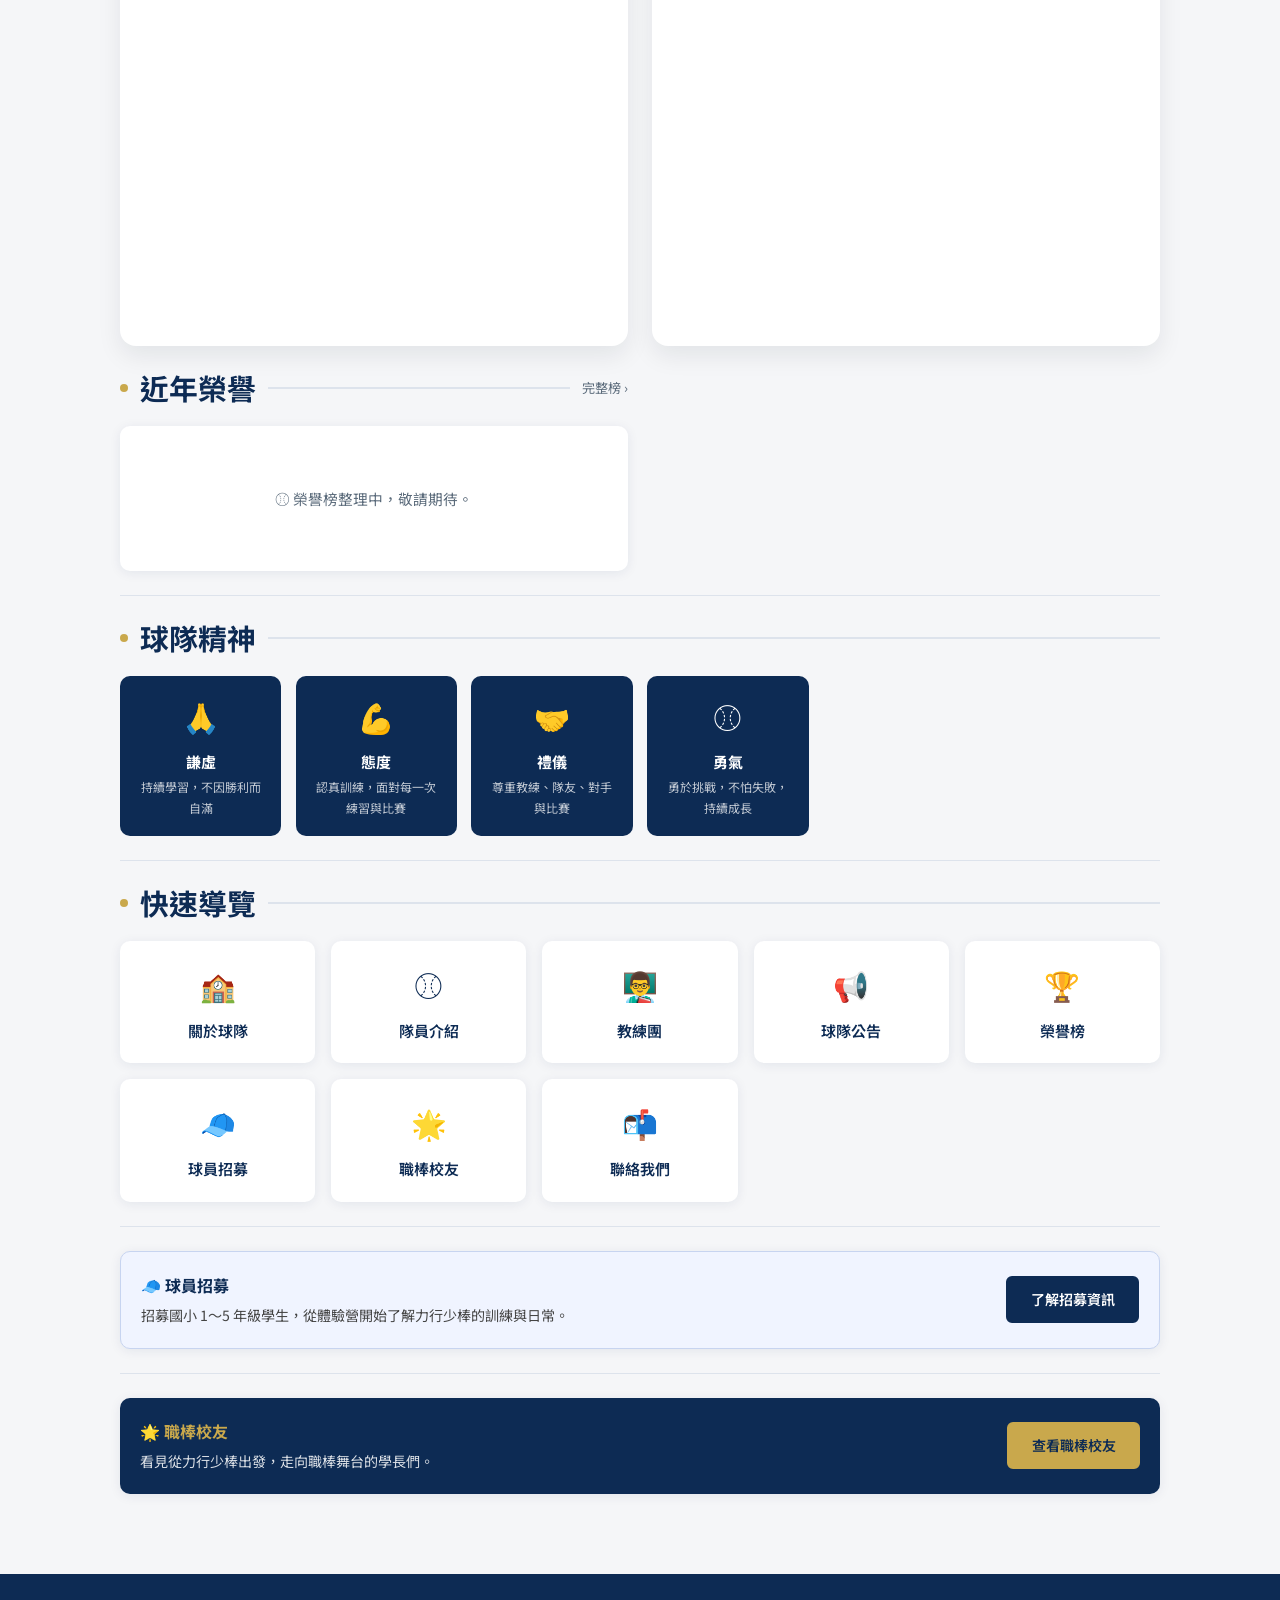
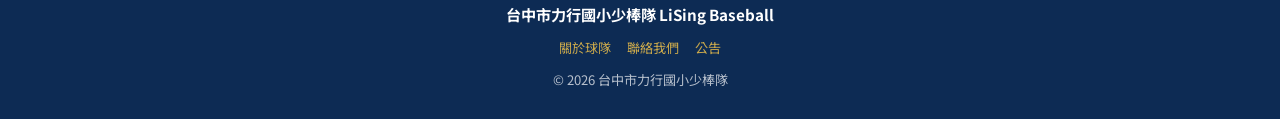
==== commit 1928da37: "對調首頁球隊公告與比賽行事曆欄位位置" ====
--- a/index.html
+++ b/index.html
@@ -76,6 +76,12 @@
         <a href="news.html" style="font-size:0.82rem;color:var(--text-muted);white-space:nowrap;">更多 &rsaquo;</a>
       </div>
       <div class="news-home-grid">
+        <div class="news-home-column">
+          <h3>📢 球隊公告</h3>
+          <div id="home-news-general">
+            <div class="loading-box"><div class="spinner"></div>資料載入中…</div>
+          </div>
+        </div>
         <div class="news-home-column calendar-card">
           <h3>📅 比賽行事曆</h3>
           <p style="font-size:0.82rem;color:var(--text-muted);margin-bottom:12px;">查看近期比賽、活動與集合時間。</p>
@@ -88,12 +94,6 @@
             scrolling="no"
             title="力行少棒比賽行事曆">
           </iframe>
-        </div>
-        <div class="news-home-column">
-          <h3>📢 球隊公告</h3>
-          <div id="home-news-general">
-            <div class="loading-box"><div class="spinner"></div>資料載入中…</div>
-          </div>
         </div>
       </div>
     </div>
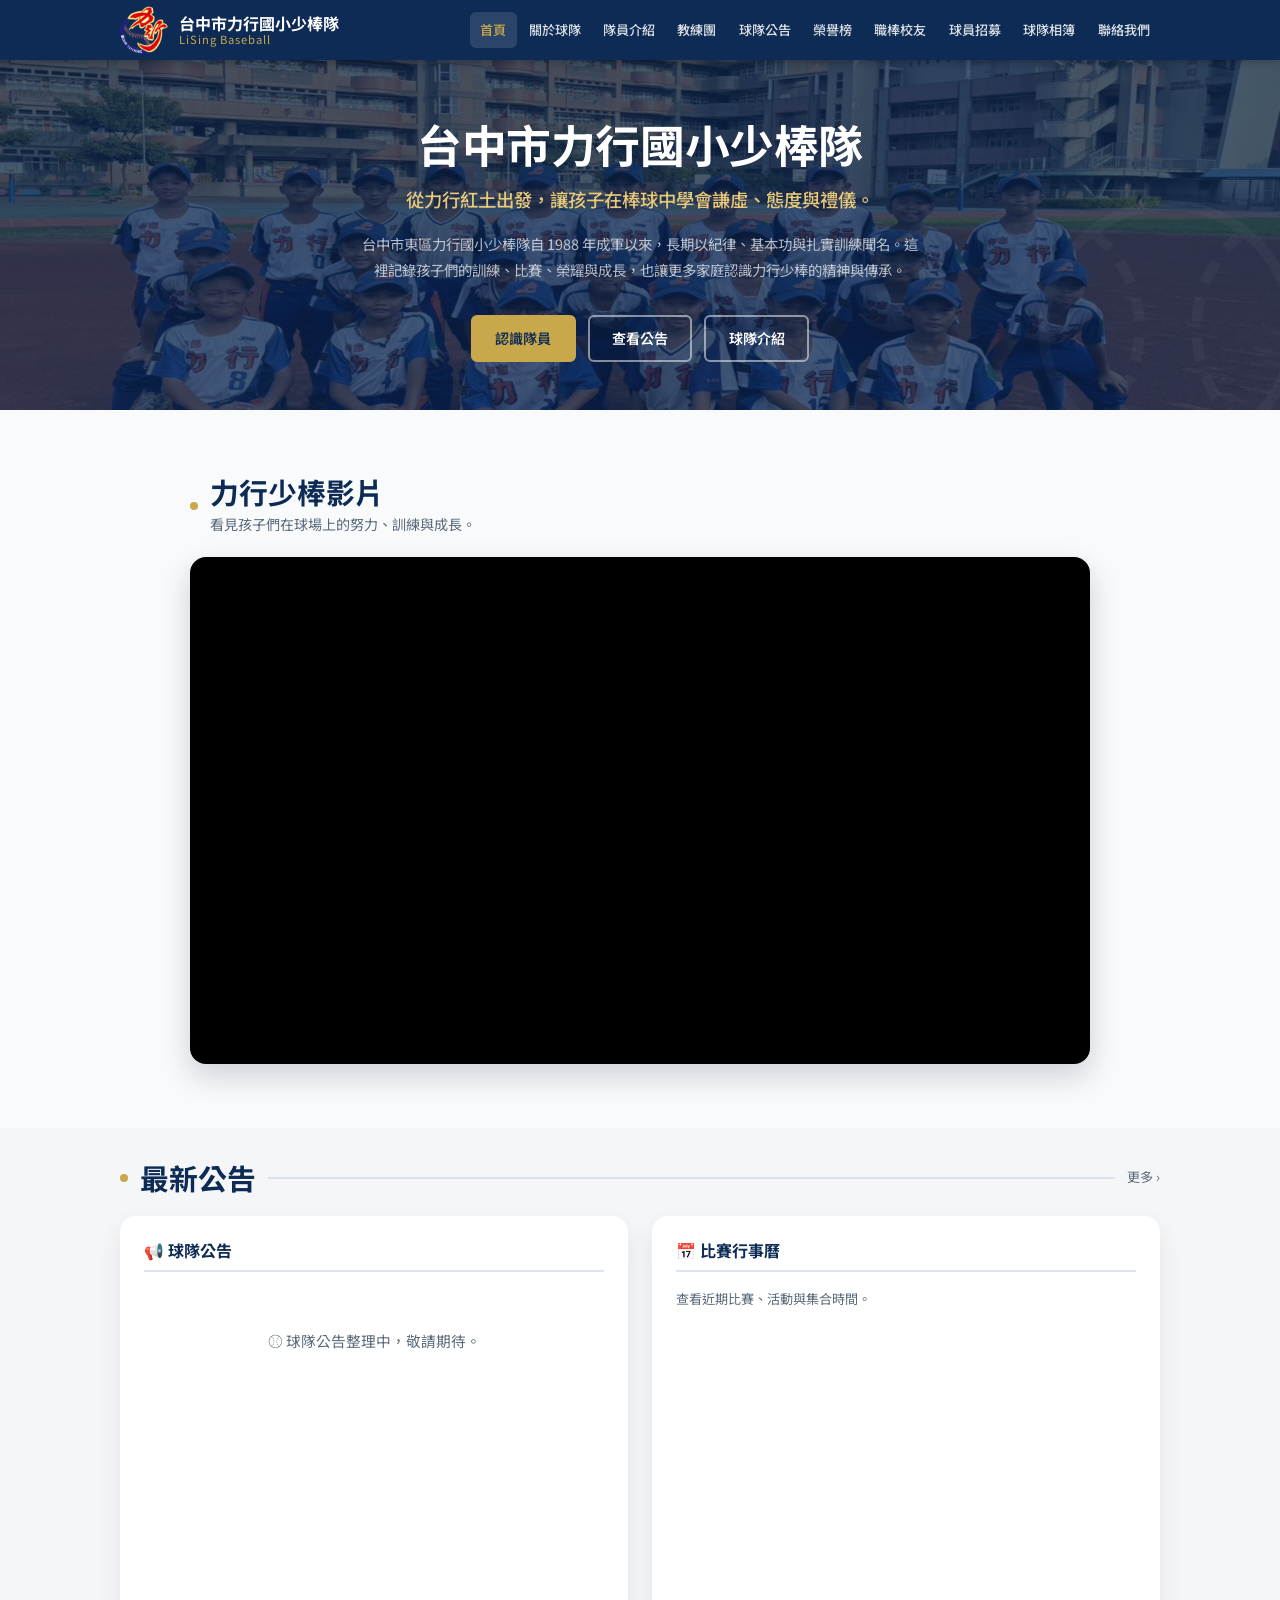
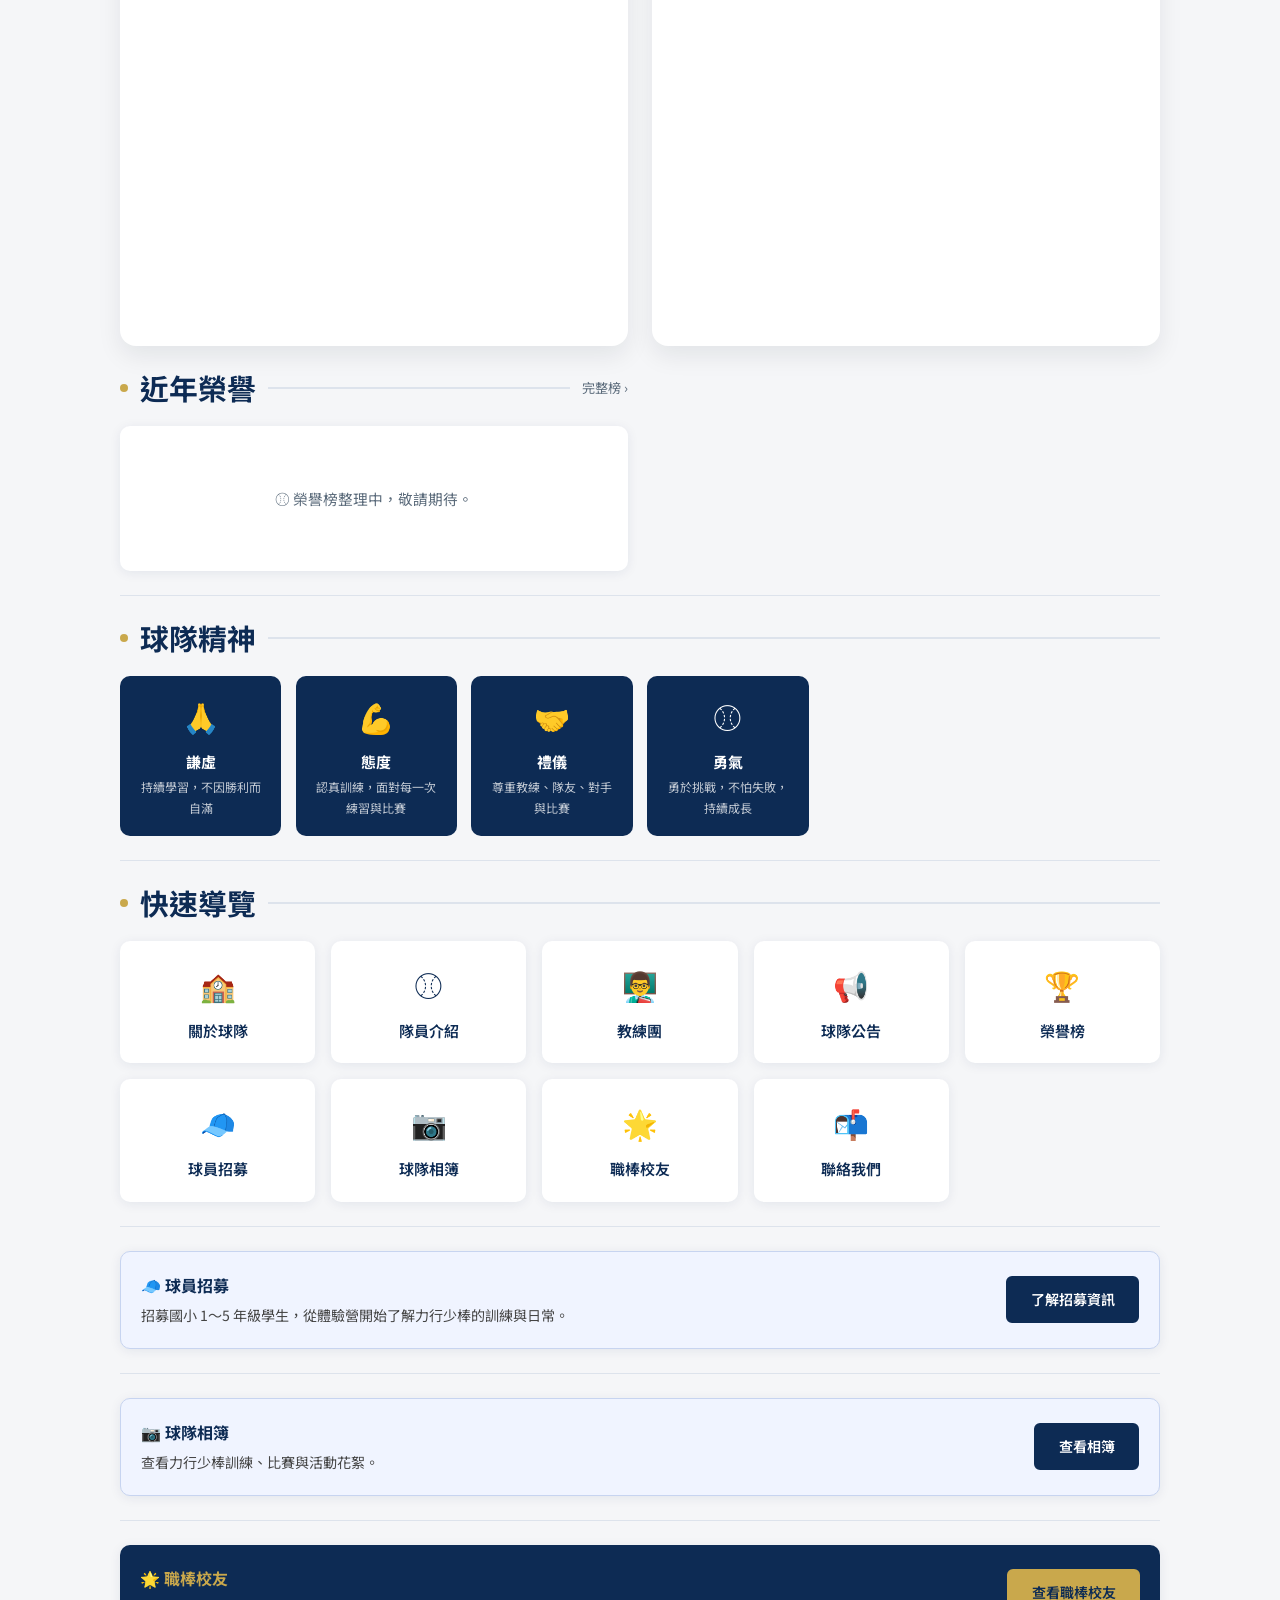
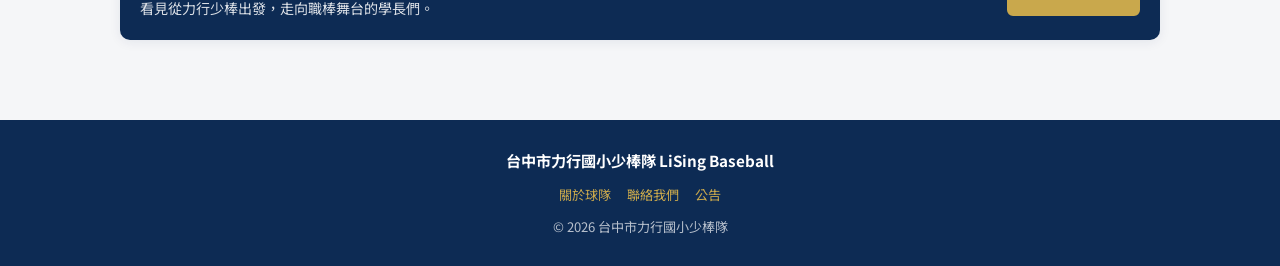
==== commit 35adde7c: "新增球隊相簿頁面 albums.html" ====
--- a/index.html
+++ b/index.html
@@ -18,7 +18,8 @@
     <nav>
       <a href="index.html">首頁</a><a href="about.html">關於球隊</a><a href="players.html">隊員介紹</a>
       <a href="coaches.html">教練團</a><a href="news.html">球隊公告</a>
-      <a href="honors.html">榮譽榜</a><a href="alumni.html">職棒校友</a><a href="recruit.html">球員招募</a><a href="contact.html">聯絡我們</a>
+      <a href="honors.html">榮譽榜</a><a href="alumni.html">職棒校友</a>
+      <a href="recruit.html">球員招募</a><a href="albums.html">球隊相簿</a><a href="contact.html">聯絡我們</a>
     </nav>
     <button class="hamburger" id="hamburger" aria-label="選單">
       <span></span><span></span><span></span>
@@ -27,7 +28,8 @@
   <nav class="mobile-nav" id="mobile-nav">
     <a href="index.html">首頁</a><a href="about.html">關於球隊</a><a href="players.html">隊員介紹</a>
     <a href="coaches.html">教練團</a><a href="news.html">球隊公告</a>
-    <a href="honors.html">榮譽榜</a><a href="alumni.html">職棒校友</a><a href="recruit.html">球員招募</a><a href="contact.html">聯絡我們</a>
+    <a href="honors.html">榮譽榜</a><a href="alumni.html">職棒校友</a>
+    <a href="recruit.html">球員招募</a><a href="albums.html">球隊相簿</a><a href="contact.html">聯絡我們</a>
   </nav>
 </header>
 
@@ -175,6 +177,10 @@
       <div style="font-size:1.8rem;margin-bottom:0.5rem;">🧢</div>
       <div style="font-weight:600;">球員招募</div>
     </a>
+    <a href="albums.html" class="card text-center" style="color:var(--navy);">
+      <div style="font-size:1.8rem;margin-bottom:0.5rem;">📷</div>
+      <div style="font-weight:600;">球隊相簿</div>
+    </a>
     <a href="alumni.html" class="card text-center" style="color:var(--navy);">
       <div style="font-size:1.8rem;margin-bottom:0.5rem;">🌟</div>
       <div style="font-weight:600;">職棒校友</div>
@@ -194,6 +200,18 @@
         <p style="color:#444;font-size:0.88rem;line-height:1.7;">招募國小 1～5 年級學生，從體驗營開始了解力行少棒的訓練與日常。</p>
       </div>
       <a href="recruit.html" class="btn btn-navy" style="white-space:nowrap;">了解招募資訊</a>
+    </div>
+  </div>
+
+  <!-- 球隊相簿入口 -->
+  <hr class="divider">
+  <div class="card mt-2" style="background:#f0f4ff;border:1px solid #c7d4f0;">
+    <div style="display:flex;align-items:center;justify-content:space-between;flex-wrap:wrap;gap:1rem;">
+      <div>
+        <div style="color:var(--navy);font-weight:700;font-size:1rem;margin-bottom:0.3rem;">📷 球隊相簿</div>
+        <p style="color:#444;font-size:0.88rem;line-height:1.7;">查看力行少棒訓練、比賽與活動花絮。</p>
+      </div>
+      <a href="albums.html" class="btn btn-navy" style="white-space:nowrap;">查看相簿</a>
     </div>
   </div>
 
--- a/css/style.css
+++ b/css/style.css
@@ -400,3 +400,50 @@
 .calendar-card { overflow: hidden; }
 .calendar-card iframe { width: 100%; min-height: 600px; border: 0; display: block; }
 @media (max-width: 768px) { .calendar-card iframe { min-height: 520px; } }
+
+/* ---- ALBUMS PAGE ---- */
+.albums-grid {
+  display: grid;
+  grid-template-columns: repeat(3, minmax(0, 1fr));
+  gap: 24px;
+}
+.album-card {
+  background: #ffffff;
+  border-radius: 16px;
+  overflow: hidden;
+  box-shadow: 0 10px 24px rgba(15,23,42,0.08);
+  border: 1px solid #e5e7eb;
+  transition: box-shadow var(--transition), transform var(--transition);
+}
+.album-card:hover { box-shadow: 0 16px 32px rgba(15,23,42,0.14); transform: translateY(-2px); }
+.album-cover {
+  width: 100%;
+  aspect-ratio: 16 / 9;
+  object-fit: cover;
+  background: #eef2f7;
+  display: block;
+}
+.album-cover-placeholder {
+  display: flex;
+  align-items: center;
+  justify-content: center;
+  background: #eef2f7;
+}
+.album-card-body { padding: 20px; }
+.album-date { color: #64748b; font-size: 0.82rem; margin-bottom: 6px; }
+.album-title { color: var(--navy); font-size: 1.05rem; font-weight: 700; margin-bottom: 8px; line-height: 1.4; }
+.album-description { color: #475569; font-size: 0.88rem; line-height: 1.7; margin-bottom: 14px; }
+.album-button {
+  display: inline-block;
+  background: var(--navy);
+  color: #ffffff;
+  padding: 8px 18px;
+  border-radius: 999px;
+  text-decoration: none;
+  font-weight: 600;
+  font-size: 0.85rem;
+  transition: background var(--transition);
+}
+.album-button:hover { background: var(--navy-light); color: white; }
+@media (max-width: 1024px) { .albums-grid { grid-template-columns: repeat(2, minmax(0, 1fr)); } }
+@media (max-width: 640px)  { .albums-grid { grid-template-columns: 1fr; } }
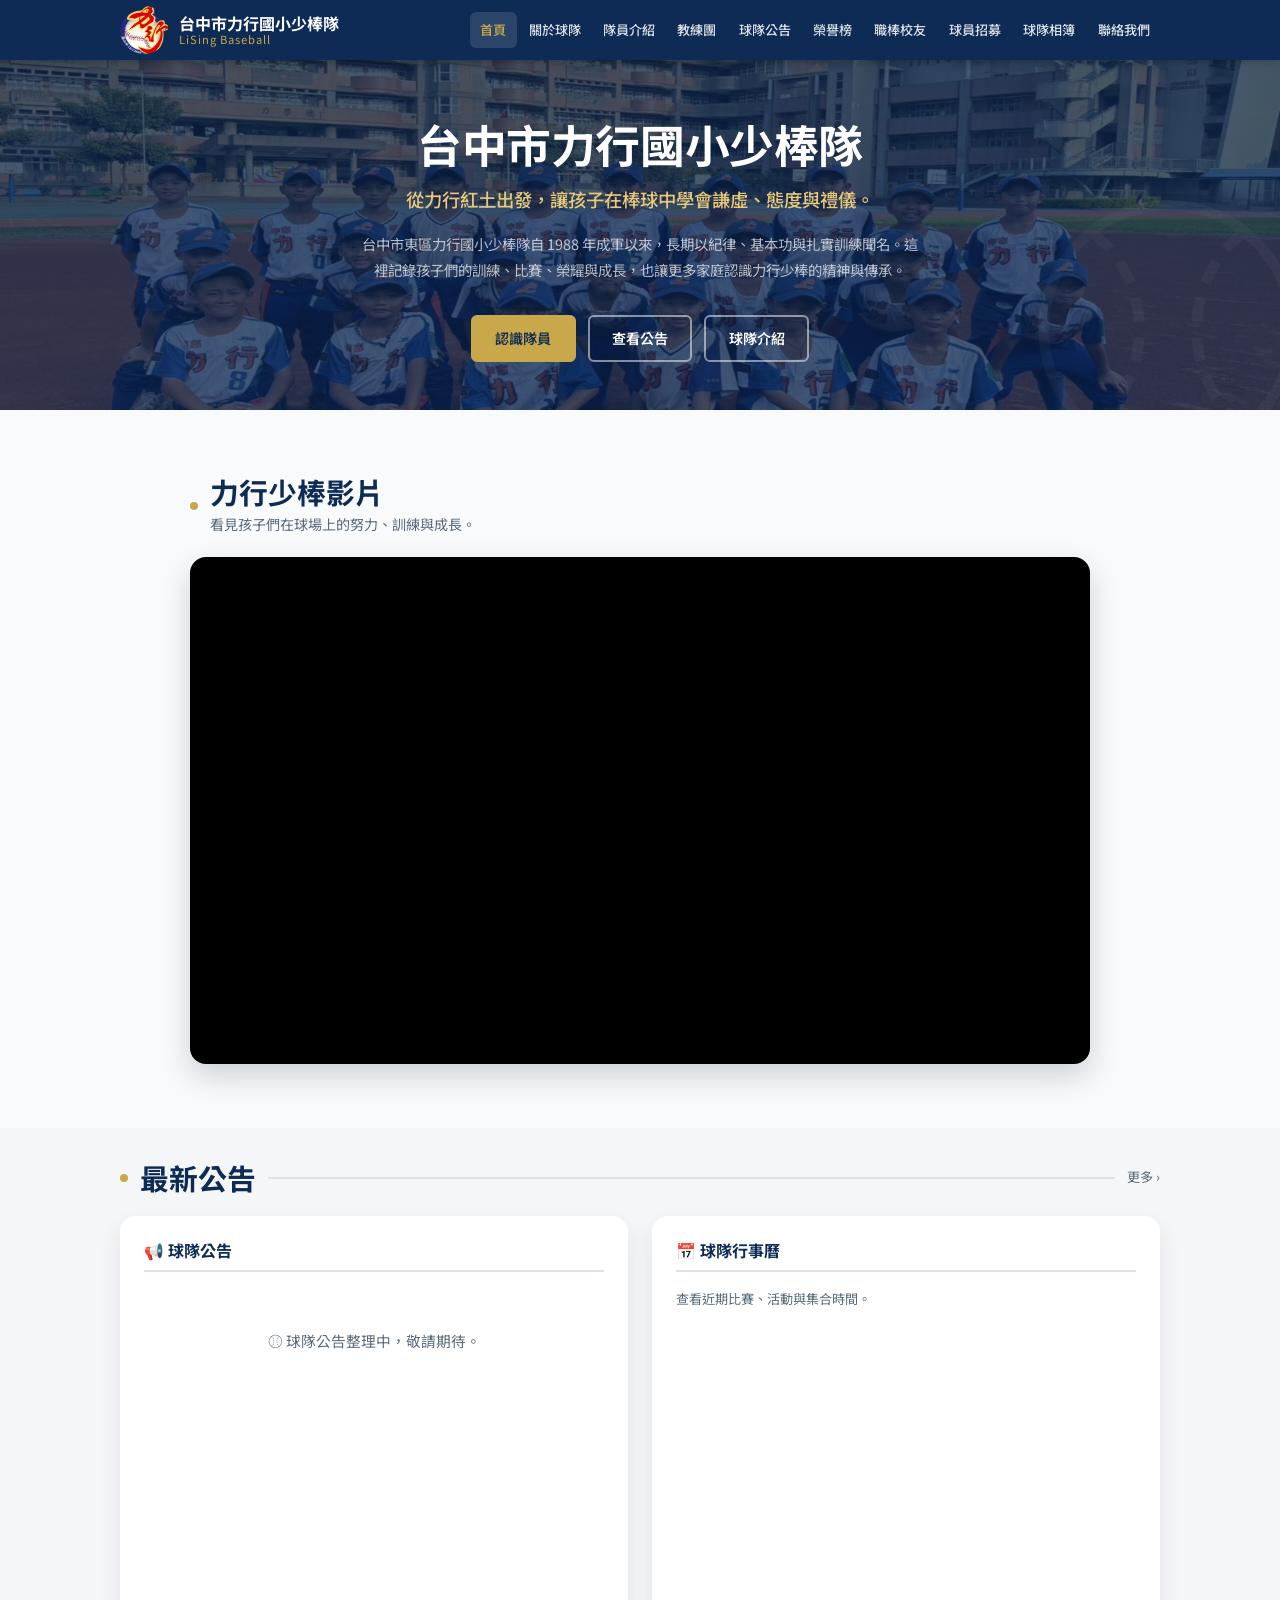
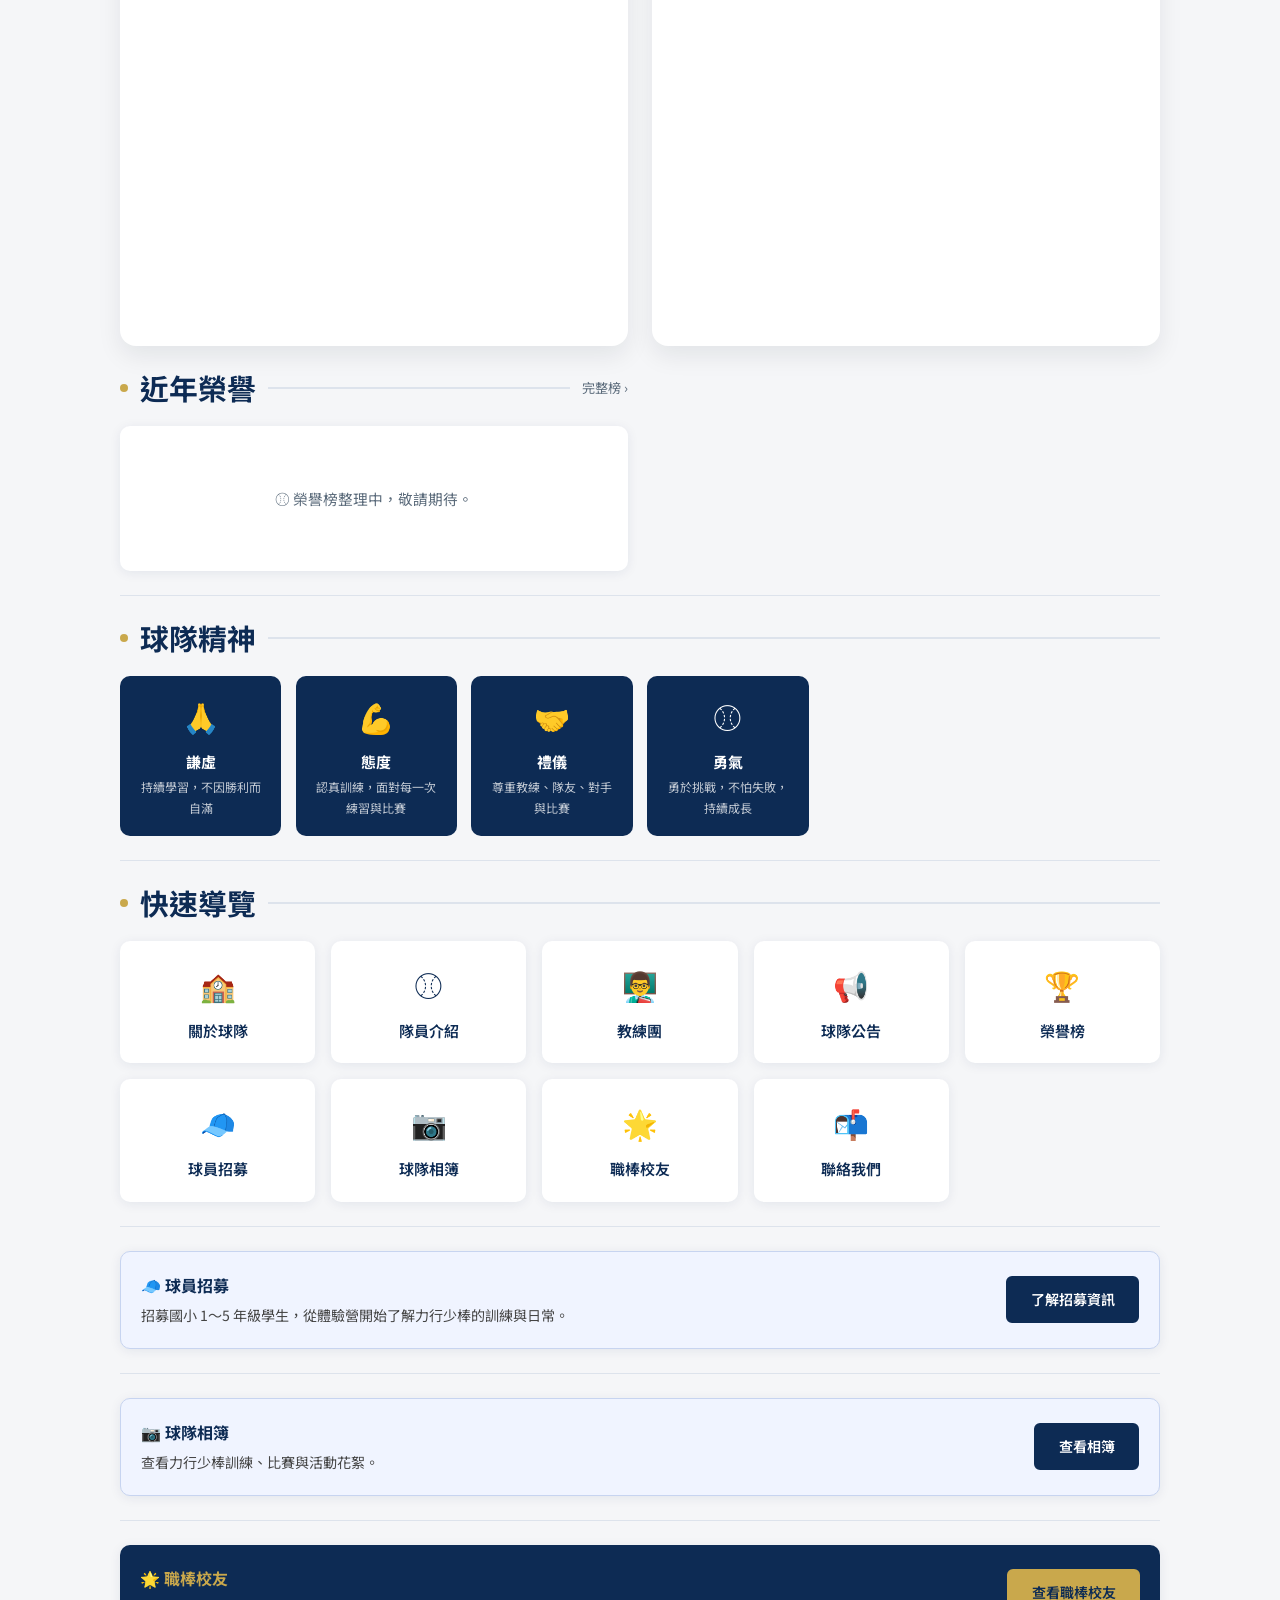
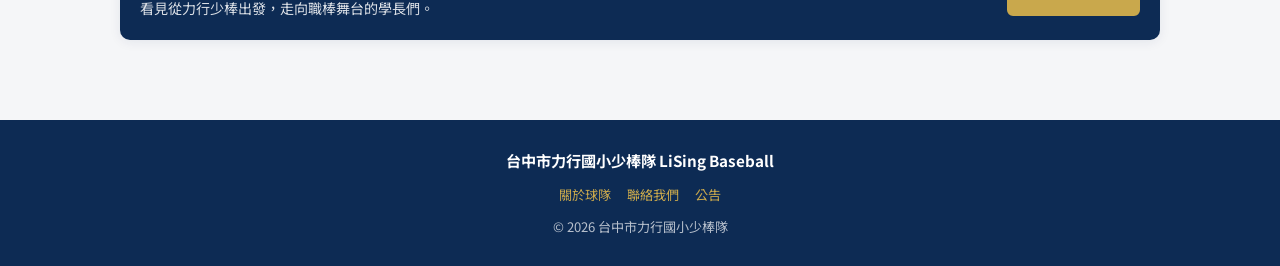
==== commit f61f20a0: "首頁行事曆標題改為球隊行事曆" ====
--- a/index.html
+++ b/index.html
@@ -85,7 +85,7 @@
           </div>
         </div>
         <div class="news-home-column calendar-card">
-          <h3>📅 比賽行事曆</h3>
+          <h3>📅 球隊行事曆</h3>
           <p style="font-size:0.82rem;color:var(--text-muted);margin-bottom:12px;">查看近期比賽、活動與集合時間。</p>
           <iframe
             src="https://calendar.google.com/calendar/embed?src=b917db171a5370f91e1ec6ea84b45210d67f5a49c2493a086c563836a16a0e25%40group.calendar.google.com&ctz=Asia%2FTaipei"
@@ -94,7 +94,7 @@
             height="600"
             frameborder="0"
             scrolling="no"
-            title="力行少棒比賽行事曆">
+            title="力行少棒球隊行事曆">
           </iframe>
         </div>
       </div>
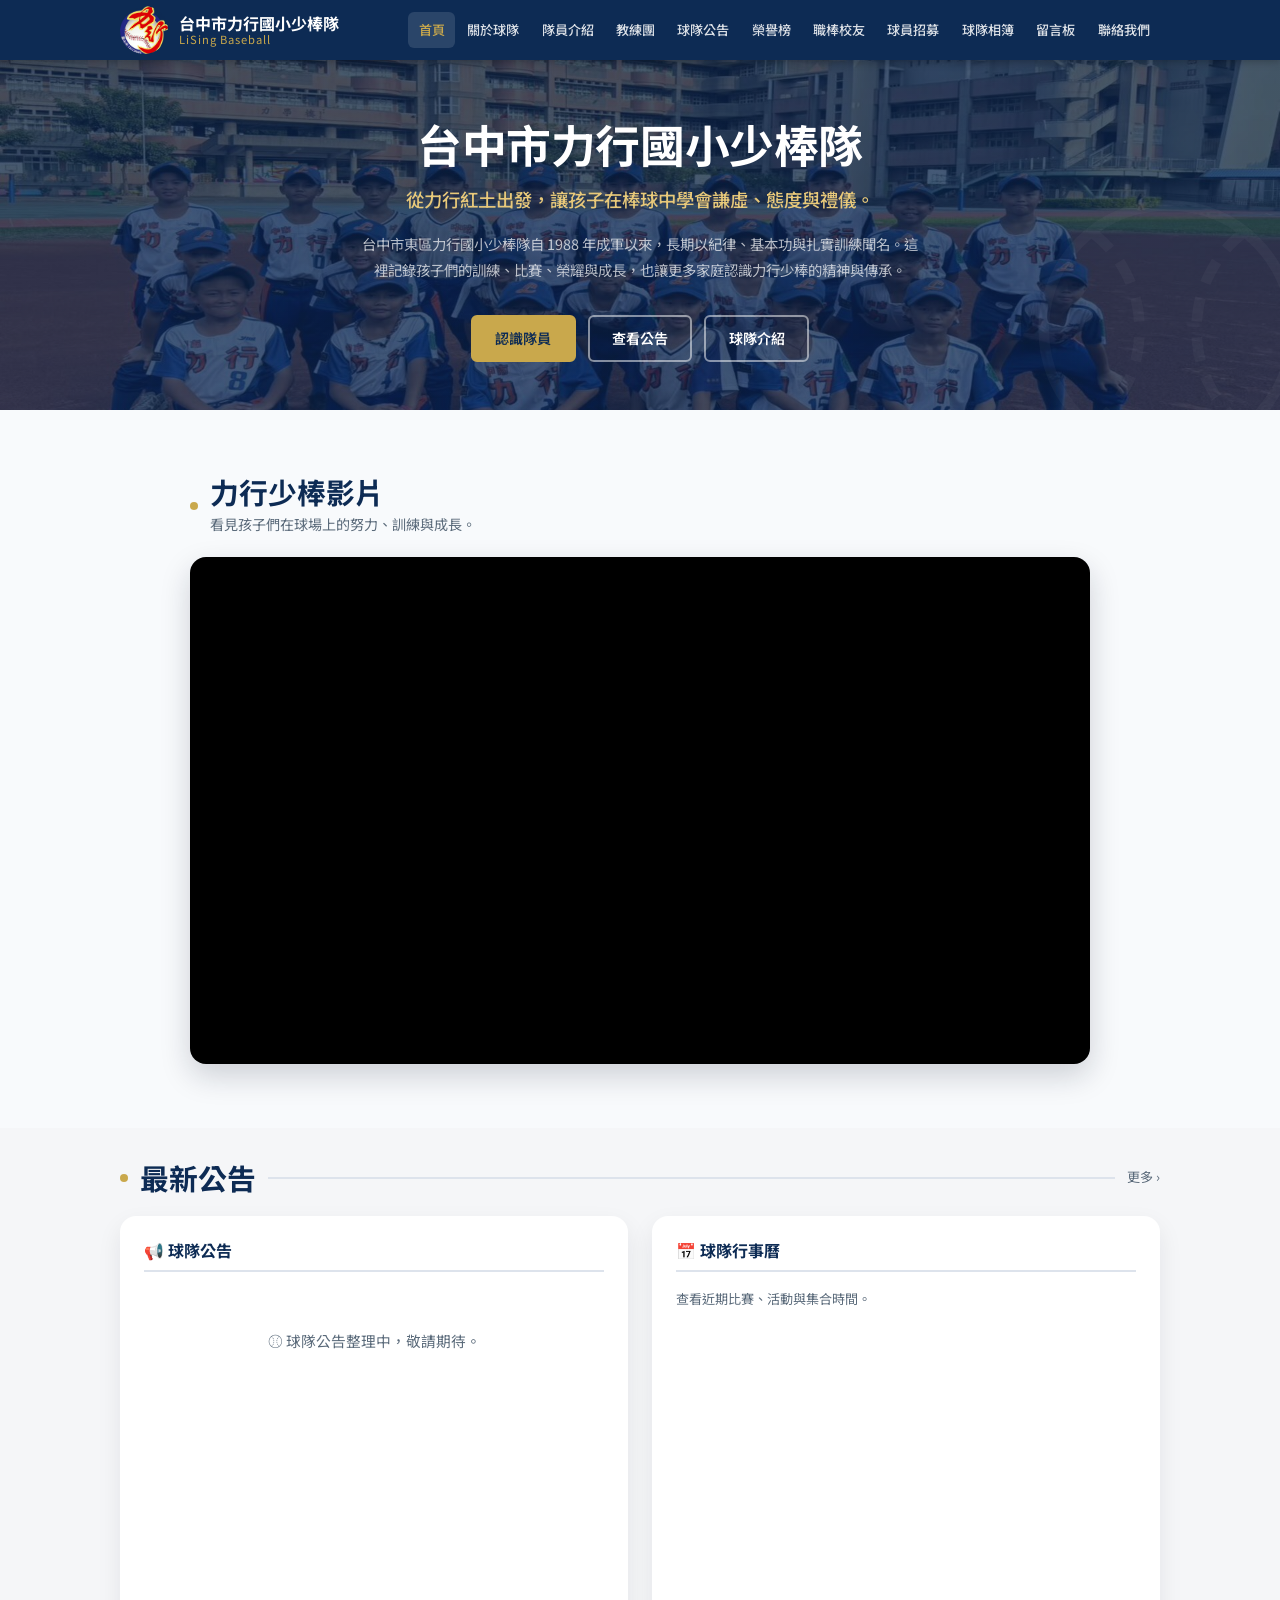
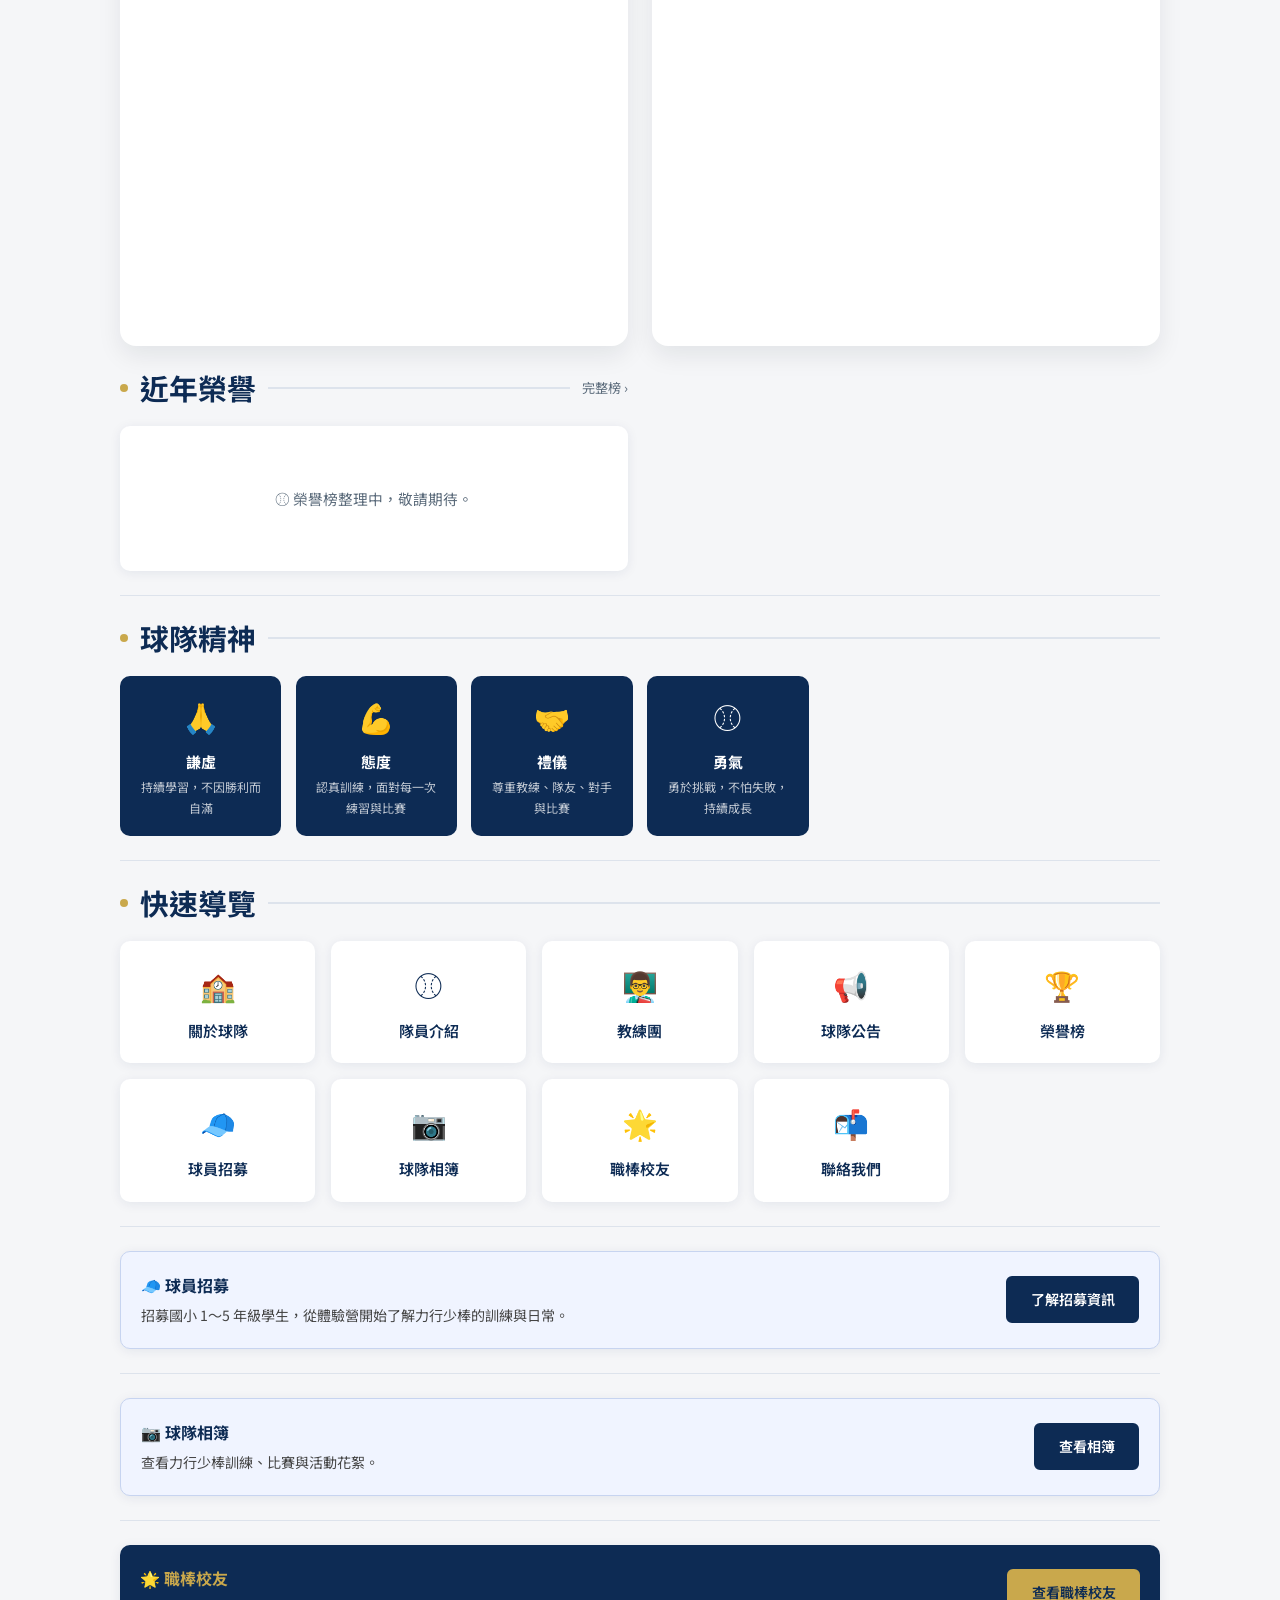
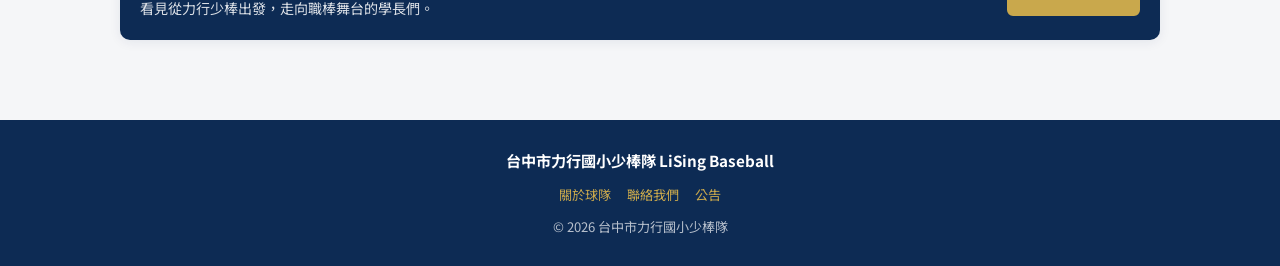
==== commit 2063486c: "新增留言板頁面與導覽連結" ====
--- a/index.html
+++ b/index.html
@@ -19,7 +19,8 @@
       <a href="index.html">首頁</a><a href="about.html">關於球隊</a><a href="players.html">隊員介紹</a>
       <a href="coaches.html">教練團</a><a href="news.html">球隊公告</a>
       <a href="honors.html">榮譽榜</a><a href="alumni.html">職棒校友</a>
-      <a href="recruit.html">球員招募</a><a href="albums.html">球隊相簿</a><a href="contact.html">聯絡我們</a>
+      <a href="recruit.html">球員招募</a><a href="albums.html">球隊相簿</a>
+      <a href="guestbook.html">留言板</a><a href="contact.html">聯絡我們</a>
     </nav>
     <button class="hamburger" id="hamburger" aria-label="選單">
       <span></span><span></span><span></span>
@@ -29,7 +30,8 @@
     <a href="index.html">首頁</a><a href="about.html">關於球隊</a><a href="players.html">隊員介紹</a>
     <a href="coaches.html">教練團</a><a href="news.html">球隊公告</a>
     <a href="honors.html">榮譽榜</a><a href="alumni.html">職棒校友</a>
-    <a href="recruit.html">球員招募</a><a href="albums.html">球隊相簿</a><a href="contact.html">聯絡我們</a>
+    <a href="recruit.html">球員招募</a><a href="albums.html">球隊相簿</a>
+    <a href="guestbook.html">留言板</a><a href="contact.html">聯絡我們</a>
   </nav>
 </header>
 
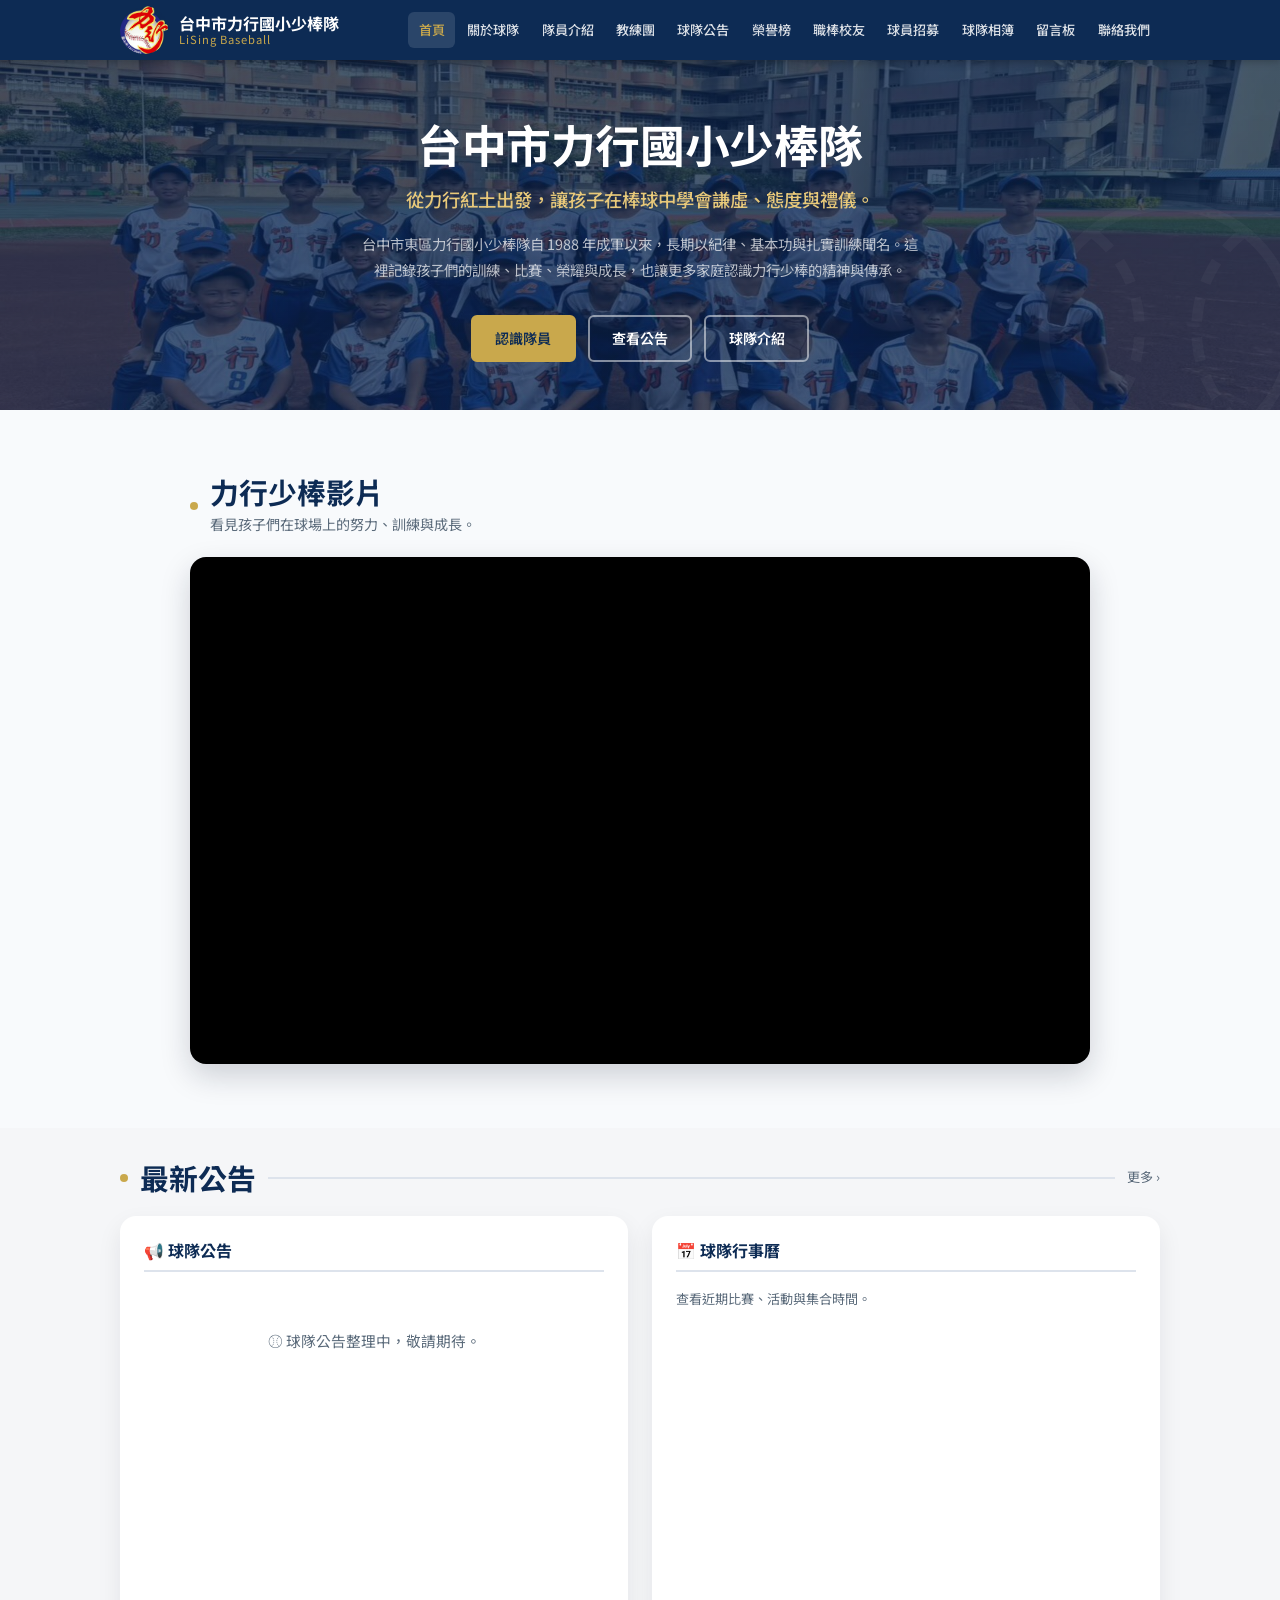
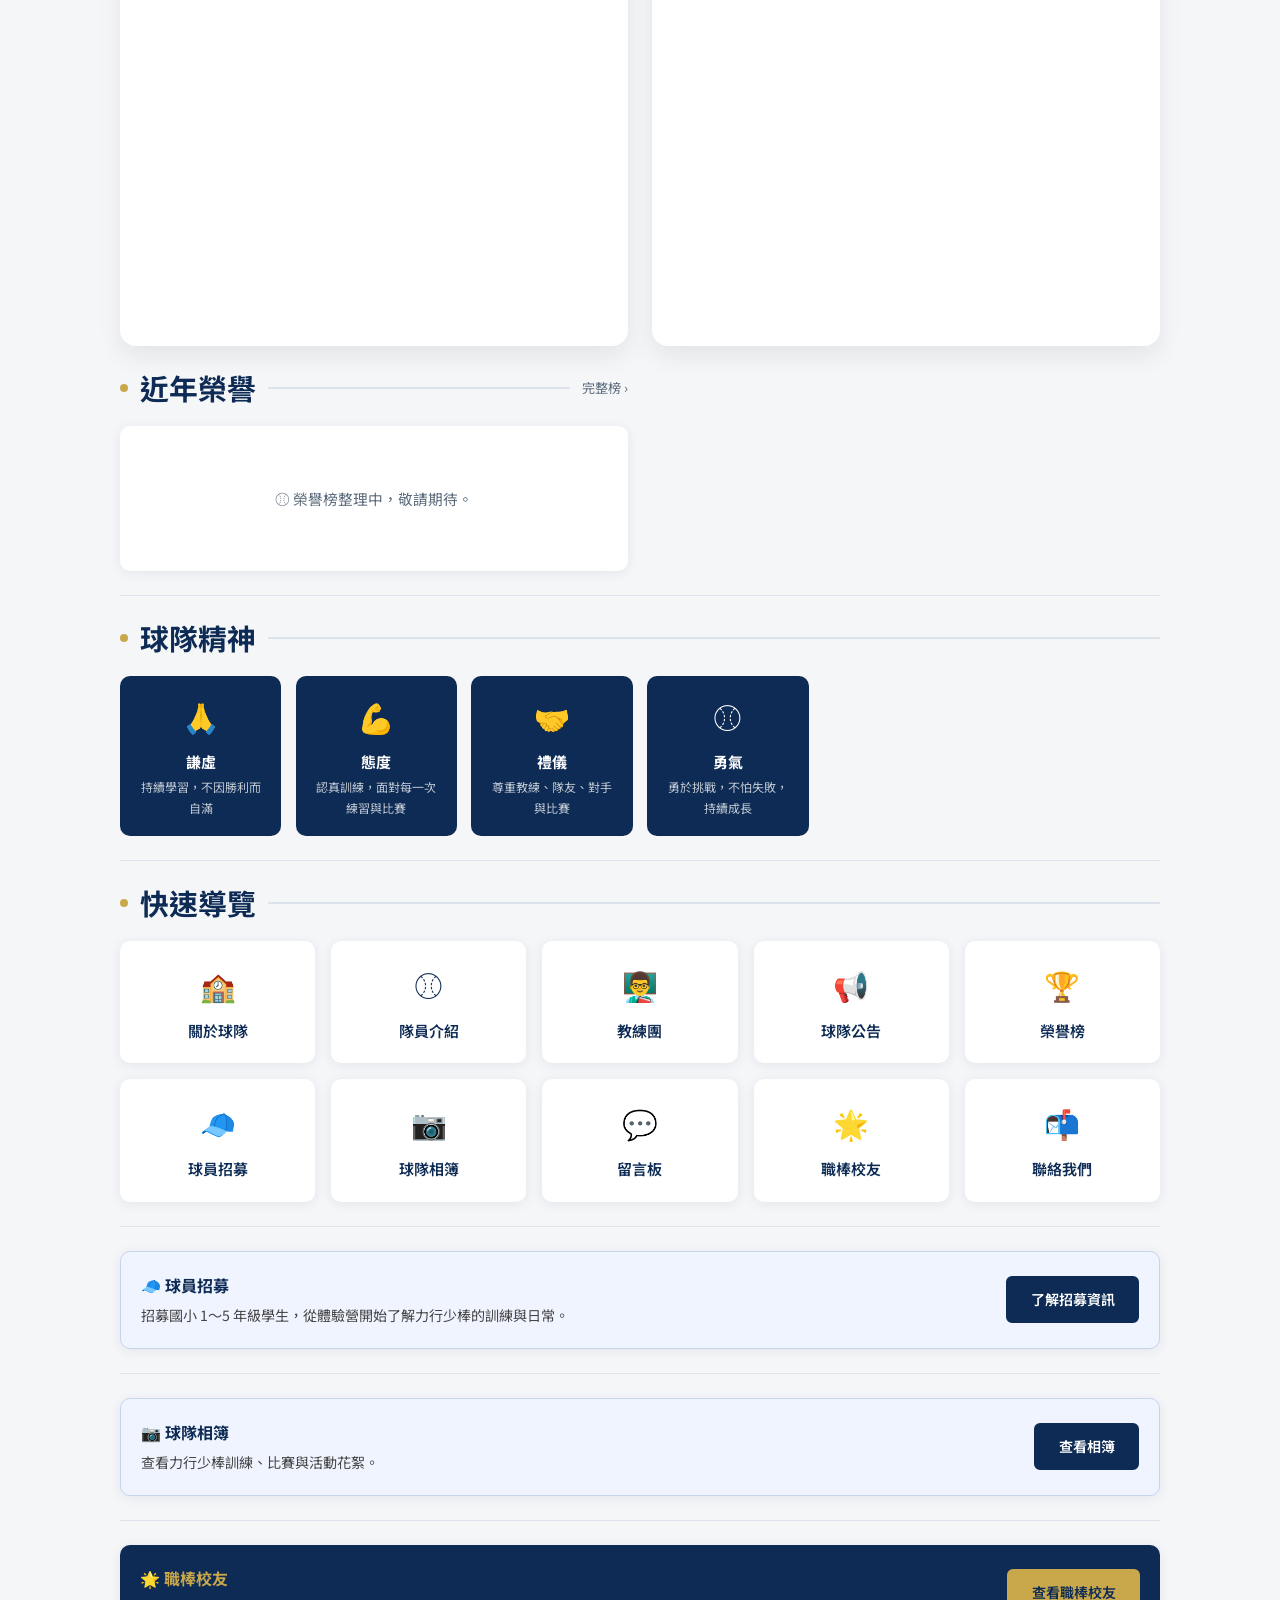
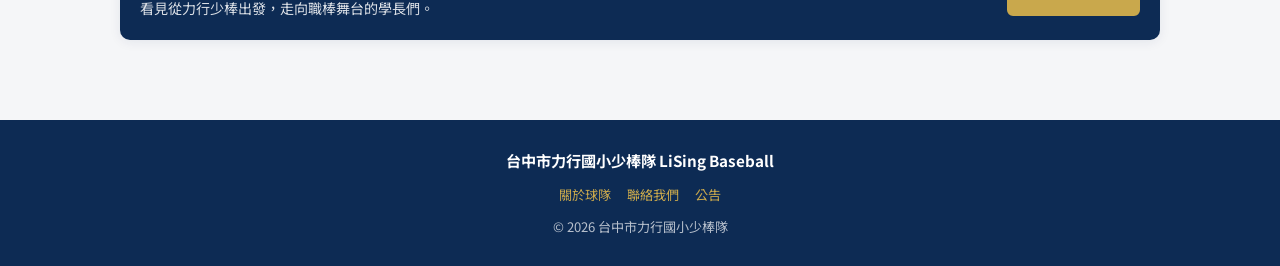
==== commit bed7a570: "新增首頁快速導覽留言板" ====
--- a/index.html
+++ b/index.html
@@ -182,6 +182,10 @@
     <a href="albums.html" class="card text-center" style="color:var(--navy);">
       <div style="font-size:1.8rem;margin-bottom:0.5rem;">📷</div>
       <div style="font-weight:600;">球隊相簿</div>
+    </a>
+    <a href="guestbook.html" class="card text-center" style="color:var(--navy);">
+      <div style="font-size:1.8rem;margin-bottom:0.5rem;">💬</div>
+      <div style="font-weight:600;">留言板</div>
     </a>
     <a href="alumni.html" class="card text-center" style="color:var(--navy);">
       <div style="font-size:1.8rem;margin-bottom:0.5rem;">🌟</div>
